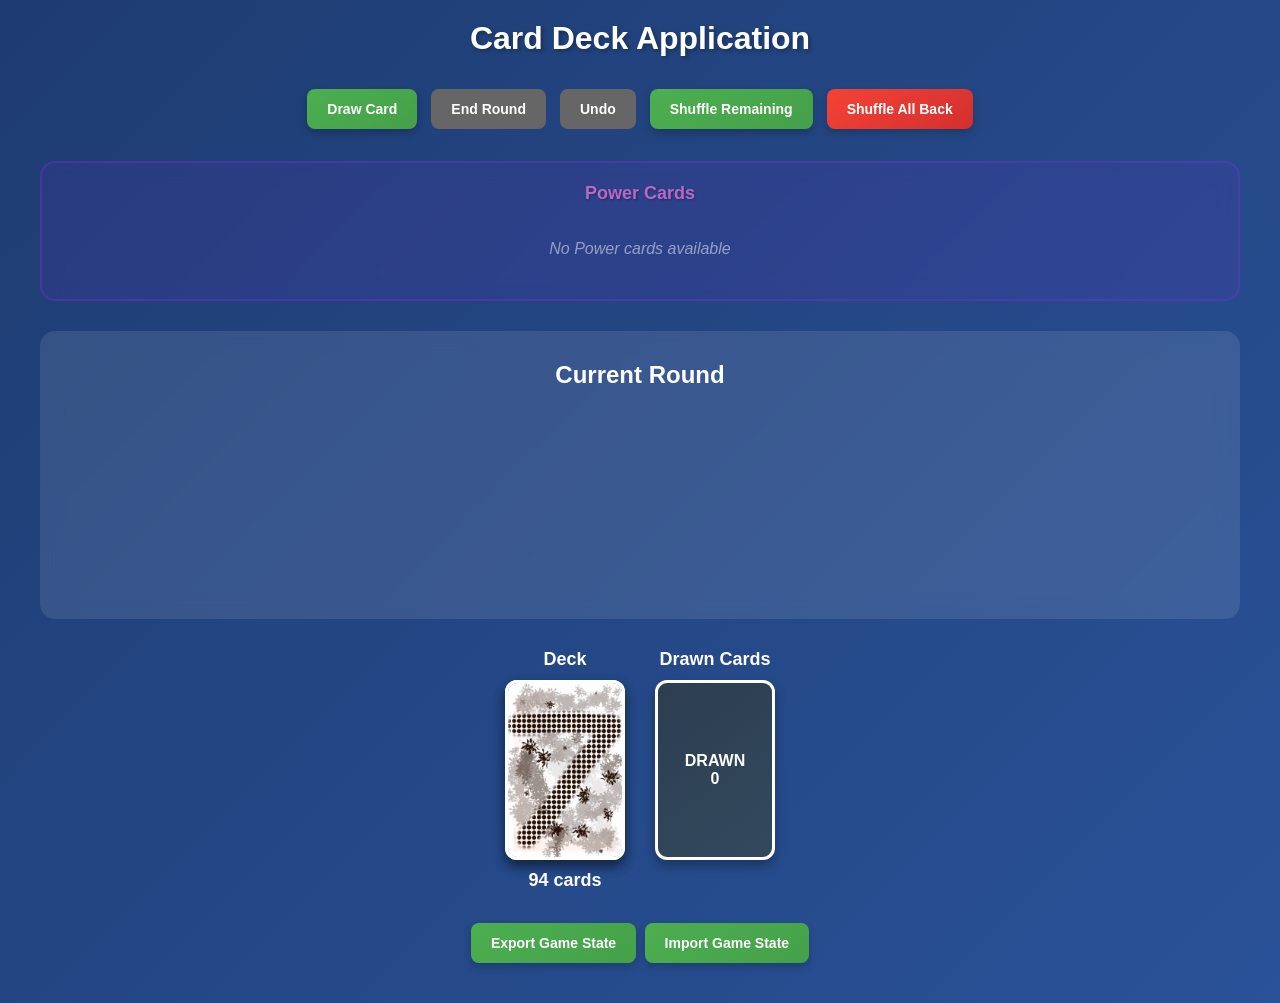
==== index.html @ 415c0912 "flip 3" ====
<!DOCTYPE html>
<html lang="en">
<head>
    <meta charset="UTF-8">
    <meta name="viewport" content="width=device-width, initial-scale=1.0">
    <title>Card Deck Application</title>
    <style>
        * {
            margin: 0;
            padding: 0;
            box-sizing: border-box;
        }

        body {
            font-family: 'Segoe UI', Tahoma, Geneva, Verdana, sans-serif;
            background: linear-gradient(135deg, #1e3c72, #2a5298);
            min-height: 100vh;
            padding: 20px;
            color: white;
        }

        .container {
            max-width: 1200px;
            margin: 0 auto;
        }

        h1 {
            text-align: center;
            margin-bottom: 30px;
            color: #fff;
            text-shadow: 2px 2px 4px rgba(0,0,0,0.3);
        }

        .controls {
            display: flex;
            flex-wrap: wrap;
            gap: 10px;
            justify-content: center;
            margin-bottom: 30px;
        }

        button {
            background: linear-gradient(145deg, #4CAF50, #45a049);
            border: none;
            color: white;
            padding: 12px 20px;
            text-align: center;
            text-decoration: none;
            display: inline-block;
            font-size: 14px;
            margin: 2px;
            cursor: pointer;
            border-radius: 8px;
            box-shadow: 0 4px 8px rgba(0,0,0,0.2);
            transition: all 0.3s;
            font-weight: bold;
        }

        button:hover {
            background: linear-gradient(145deg, #45a049, #3d8b40);
            transform: translateY(-2px);
            box-shadow: 0 6px 12px rgba(0,0,0,0.3);
        }

        button:active {
            transform: translateY(0);
            box-shadow: 0 2px 4px rgba(0,0,0,0.2);
        }

        button:disabled {
            background: #666;
            cursor: not-allowed;
            transform: none;
            box-shadow: none;
        }

        .danger-btn {
            background: linear-gradient(145deg, #f44336, #d32f2f);
        }

        .danger-btn:hover {
            background: linear-gradient(145deg, #d32f2f, #b71c1c);
        }

        .deck-area {
            display: flex;
            gap: 30px;
            margin-bottom: 30px;
            justify-content: center;
            align-items: flex-start;
            flex-wrap: wrap;
        }

        .deck-pile, .drawn-pile {
            text-align: center;
        }

        .pile-title {
            font-size: 18px;
            margin-bottom: 10px;
            font-weight: bold;
        }

        .card-back {
            width: 120px;
            height: 180px;
            background: linear-gradient(145deg, #2c3e50, #34495e);
            border-radius: 12px;
            cursor: pointer;
            display: flex;
            align-items: center;
            justify-content: center;
            font-size: 16px;
            font-weight: bold;
            color: white;
            box-shadow: 0 6px 12px rgba(0,0,0,0.3);
            transition: transform 0.3s;
            border: 3px solid #fff;
        }

        .card-back:hover {
            transform: scale(1.05);
        }

        .card-image {
            width: 120px;
            height: 180px;
            border-radius: 12px;
            border: 3px solid #fff;
            box-shadow: 0 6px 12px rgba(0,0,0,0.3);
        }

        .current-round {
            background: rgba(255,255,255,0.1);
            border-radius: 15px;
            padding: 30px;
            margin-bottom: 30px;
            backdrop-filter: blur(10px);
            min-height: 250px;
        }

        .parallel-round {
            background: rgba(255,140,0,0.1);
            border-radius: 15px;
            padding: 30px;
            margin-bottom: 30px;
            backdrop-filter: blur(10px);
            min-height: 250px;
            border: 2px solid rgba(255,140,0,0.3);
            display: none;
        }

        .parallel-round.active {
            display: block;
        }

        .round-inactive {
            opacity: 0.6;
            pointer-events: none;
        }

        .second-chance-area {
            background: rgba(138,43,226,0.1);
            border-radius: 15px;
            padding: 20px;
            margin-bottom: 30px;
            backdrop-filter: blur(10px);
            min-height: 120px;
            border: 2px solid rgba(138,43,226,0.3);
        }

        .second-chance-title {
            font-size: 18px;
            margin-bottom: 15px;
            text-align: center;
            font-weight: bold;
            color: #BA68C8;
            text-shadow: 1px 1px 2px rgba(0,0,0,0.3);
        }

        .second-chance-cards {
            display: flex;
            flex-wrap: wrap;
            gap: 15px;
            justify-content: center;
            min-height: 60px;
            align-items: center;
        }

        .second-chance-card {
            position: relative;
            cursor: pointer;
            transition: transform 0.3s;
        }

        .second-chance-card:hover {
            transform: scale(1.05);
        }

        .second-chance-card.clickable {
            cursor: pointer;
            animation: glow 2s infinite;
        }

        @keyframes glow {
            0%, 100% { box-shadow: 0 0 5px rgba(138, 43, 226, 0.5); }
            50% { box-shadow: 0 0 20px rgba(138, 43, 226, 0.8); }
        }

        .card-indicator {
            position: absolute;
            bottom: -8px;
            left: 50%;
            transform: translateX(-50%);
            width: 24px;
            height: 24px;
            border-radius: 50%;
            display: flex;
            align-items: center;
            justify-content: center;
            font-size: 16px;
            font-weight: bold;
            color: white;
            text-shadow: 1px 1px 2px rgba(0,0,0,0.5);
            z-index: 10;
        }

        .success-indicator {
            background: linear-gradient(145deg, #4CAF50, #388E3C);
        }

        .failure-indicator {
            background: linear-gradient(145deg, #F44336, #D32F2F);
        }

        .card-wrapper {
            position: relative;
            display: inline-block;
        }

        .power-card-selectable {
            cursor: pointer;
            animation: powerGlow 2s infinite;
        }

        .flip-seven-overlay {
            position: fixed;
            top: 0;
            left: 0;
            width: 100%;
            height: 100%;
            background: rgba(0,0,0,0.8);
            display: none;
            justify-content: center;
            align-items: center;
            z-index: 1000;
        }

        .flip-seven-modal {
            background: linear-gradient(135deg, #FFD700, #FFA500);
            border-radius: 20px;
            padding: 40px;
            text-align: center;
            color: #333;
            box-shadow: 0 0 30px rgba(255, 215, 0, 0.8);
            animation: flipSevenCelebration 1s ease-out;
            border: 3px solid #FF6B35;
        }

        .flip-seven-title {
            font-size: 48px;
            font-weight: bold;
            margin-bottom: 20px;
            text-shadow: 2px 2px 4px rgba(0,0,0,0.3);
            animation: pulse 2s infinite;
        }

        .flip-seven-message {
            font-size: 24px;
            margin-bottom: 30px;
            font-weight: bold;
        }

        .flip-seven-numbers {
            font-size: 18px;
            margin-bottom: 30px;
            background: rgba(255,255,255,0.3);
            padding: 15px;
            border-radius: 10px;
        }

        .flip-seven-button {
            background: linear-gradient(145deg, #4CAF50, #45a049);
            border: none;
            color: white;
            padding: 15px 30px;
            font-size: 18px;
            font-weight: bold;
            border-radius: 10px;
            cursor: pointer;
            transition: all 0.3s;
        }

        .flip-seven-button:hover {
            background: linear-gradient(145deg, #45a049, #3d8b40);
            transform: scale(1.05);
        }

        @keyframes flipSevenCelebration {
            0% {
                transform: scale(0.5) rotate(-10deg);
                opacity: 0;
            }
            50% {
                transform: scale(1.1) rotate(5deg);
            }
            100% {
                transform: scale(1) rotate(0deg);
                opacity: 1;
            }
        }

        .flip-seven-indicator {
            display: inline-block;
            margin-left: 10px;
            padding: 5px 15px;
            background: linear-gradient(145deg, #FFD700, #FFA500);
            border-radius: 15px;
            font-size: 14px;
            animation: flipSevenGlow 2s infinite;
            color: #333;
            font-weight: bold;
        }

        @keyframes flipSevenGlow {
            0%, 100% { box-shadow: 0 0 10px rgba(255, 215, 0, 0.8); }
            50% { box-shadow: 0 0 25px rgba(255, 215, 0, 1), 0 0 35px rgba(255, 165, 0, 0.8); }
        }

        .round-title {
            font-size: 24px;
            margin-bottom: 20px;
            text-align: center;
            font-weight: bold;
        }

        .round-title.frozen {
            color: #64B5F6;
        }

        .round-title.busted {
            color: #FF6B6B;
        }

        .round-title.flip-seven {
            color: #FFD700;
        }

        .round-title.frozen-busted {
            color: #FF8A65;
        }

        @keyframes powerGlow {
            0%, 100% { box-shadow: 0 0 5px rgba(138, 43, 226, 0.5); }
            50% { box-shadow: 0 0 20px rgba(138, 43, 226, 0.8); }
        }

        .freeze-indicator {
            display: inline-block;
            margin-left: 10px;
            padding: 5px 10px;
            background: linear-gradient(145deg, #2196F3, #1976D2);
            border-radius: 15px;
            font-size: 14px;
            animation: pulse 2s infinite;
        }

        .bust-indicator {
            display: inline-block;
            margin-left: 10px;
            padding: 5px 10px;
            background: linear-gradient(145deg, #F44336, #D32F2F);
            border-radius: 15px;
            font-size: 14px;
            animation: pulse 2s infinite;
        }

        .combined-indicator {
            display: inline-block;
            margin-left: 10px;
            padding: 5px 10px;
            background: linear-gradient(145deg, #FF7043, #FF5722);
            border-radius: 15px;
            font-size: 14px;
            animation: pulse 2s infinite;
        }

        @keyframes pulse {
            0% { opacity: 1; }
            50% { opacity: 0.7; }
            100% { opacity: 1; }
        }

        .round-cards {
            display: flex;
            flex-wrap: nowrap;
            gap: 15px;
            justify-content: center;
            min-height: 180px;
            align-items: center;
            overflow-x: auto;
            padding: 15px;
        }

        .card-image-round {
            width: 120px;
            height: 180px;
            border-radius: 12px;
            border: 3px solid #fff;
            box-shadow: 0 6px 12px rgba(0,0,0,0.3);
            object-fit: cover;
            transition: transform 0.3s;
        }

        .card-image-round:hover {
            transform: scale(1.05);
        }

        .card-back-round {
            width: 120px;
            height: 180px;
            background: linear-gradient(145deg, #2c3e50, #34495e);
            border-radius: 12px;
            display: flex;
            align-items: center;
            justify-content: center;
            font-size: 16px;
            font-weight: bold;
            color: white;
            box-shadow: 0 6px 12px rgba(0,0,0,0.3);
            border: 3px solid #fff;
            transition: transform 0.3s;
        }

        .card-back-round:hover {
            transform: scale(1.05);
        }

        .drawn-overlay {
            position: fixed;
            top: 0;
            left: 0;
            width: 100%;
            height: 100%;
            background: rgba(0,0,0,0.8);
            display: none;
            justify-content: center;
            align-items: center;
            z-index: 1000;
        }

        .drawn-display {
            background: white;
            border-radius: 15px;
            padding: 30px;
            max-width: 90%;
            max-height: 90%;
            overflow-y: auto;
            position: relative;
        }

        .close-btn {
            position: absolute;
            top: 10px;
            right: 15px;
            background: none;
            border: none;
            font-size: 24px;
            cursor: pointer;
            color: #333;
            padding: 5px;
        }

        .fanned-cards {
            display: flex;
            flex-wrap: wrap;
            gap: 15px;
            justify-content: center;
            color: #333;
        }

        .fanned-card {
            text-align: center;
            padding: 8px 15px;
            background: #f0f0f0;
            border-radius: 8px;
            border: 2px solid #ddd;
            min-width: 80px;
            width: 120px;
            height: 60px;
            display: flex;
            align-items: center;
            justify-content: center;
            font-weight: bold;
            font-size: 14px;
        }

        .game-info {
            display: flex;
            justify-content: space-around;
            margin-bottom: 20px;
            background: rgba(255,255,255,0.1);
            border-radius: 10px;
            padding: 15px;
            backdrop-filter: blur(10px);
        }

        .info-item {
            text-align: center;
        }

        .info-label {
            font-size: 14px;
            opacity: 0.8;
        }

        .info-value {
            font-size: 24px;
            font-weight: bold;
        }

        .import-export {
            margin-top: 30px;
            text-align: center;
        }

        textarea {
            width: 100%;
            max-width: 600px;
            height: 100px;
            margin: 10px 0;
            padding: 10px;
            border-radius: 8px;
            border: 2px solid #ddd;
            font-family: monospace;
        }

        .hidden {
            display: none;
        }

        .flip-three-overlay {
            position: fixed;
            top: 0;
            left: 0;
            width: 100%;
            height: 100%;
            background: rgba(0,0,0,0.8);
            display: none;
            justify-content: center;
            align-items: center;
            z-index: 1000;
        }

        .flip-three-modal {
            background: white;
            border-radius: 15px;
            padding: 30px;
            max-width: 90%;
            max-height: 90%;
            overflow-y: auto;
            position: relative;
            text-align: center;
            color: #333;
        }

        .flip-three-title {
            font-size: 24px;
            margin-bottom: 10px;
            color: #2c3e50;
            font-weight: bold;
        }

        .flip-three-description {
            font-size: 16px;
            margin-bottom: 25px;
            color: #666;
        }

        .flip-three-cards {
            display: flex;
            gap: 20px;
            justify-content: center;
            flex-wrap: wrap;
            margin-bottom: 25px;
        }

        .flip-three-card {
            position: relative;
            cursor: pointer;
            transition: all 0.3s ease;
            border-radius: 12px;
            overflow: hidden;
            border: 3px solid transparent;
        }

        .flip-three-card:hover {
            transform: scale(1.05);
            border-color: #4CAF50;
        }

        .flip-three-card.selected {
            border-color: #4CAF50;
            box-shadow: 0 0 20px rgba(76, 175, 80, 0.5);
            transform: scale(1.05);
        }

        .flip-three-card img {
            width: 120px;
            height: 180px;
            display: block;
        }

        .flip-three-card-fallback {
            width: 120px;
            height: 180px;
            background: linear-gradient(145deg, #f0f0f0, #e0e0e0);
            border-radius: 8px;
            display: flex;
            align-items: center;
            justify-content: center;
            font-size: 14px;
            font-weight: bold;
            color: #333;
        }

        .flip-three-buttons {
            display: flex;
            gap: 15px;
            justify-content: center;
        }

        .flip-three-buttons button {
            padding: 12px 24px;
            font-size: 16px;
        }

        .confirm-btn {
            background: linear-gradient(145deg, #4CAF50, #45a049);
        }

        .confirm-btn:hover {
            background: linear-gradient(145deg, #45a049, #3d8b40);
        }

        .confirm-btn:disabled {
            background: #ccc;
            cursor: not-allowed;
        }

        .cancel-btn {
            background: linear-gradient(145deg, #666, #555);
        }

        .cancel-btn:hover {
            background: linear-gradient(145deg, #555, #444);
        }

        @media (max-width: 768px) {
            .deck-area {
                flex-direction: column;
                align-items: center;
            }
            
            .controls {
                justify-content: center;
            }
            
            button {
                padding: 10px 15px;
                font-size: 12px;
            }

            .flip-three-modal {
                padding: 20px;
                margin: 20px;
            }

            .flip-three-cards {
                flex-direction: column;
                align-items: center;
            }

            .flip-three-buttons {
                flex-direction: column;
                width: 100%;
            }

            .flip-three-buttons button {
                width: 100%;
                margin: 5px 0;
            }

            .second-chance-area {
                padding: 15px;
                margin-bottom: 20px;
            }

            .second-chance-cards {
                flex-direction: column;
                align-items: center;
            }
        }
    </style>
</head>
<body>
    <div class="container">
        <h1>Card Deck Application</h1>

        <div class="controls">
            <button id="drawCard">Draw Card</button>
            <button id="endRound" disabled>End Round</button>
            <button id="undoAction" disabled>Undo</button>
            <button id="shuffleRemaining">Shuffle Remaining</button>
            <button id="shuffleAll" class="danger-btn">Shuffle All Back</button>
        </div>

        <div class="second-chance-area">
            <div class="second-chance-title">Power Cards</div>
            <div class="second-chance-cards" id="secondChanceCards">
                <div style="color: rgba(255,255,255,0.5); font-style: italic;">No Power cards available</div>
            </div>
        </div>

        <div class="current-round" id="currentRoundArea">
            <div class="round-title" id="roundTitle">Current Round</div>
            <div class="round-cards" id="currentRoundCards"></div>
        </div>

        <div class="parallel-round" id="parallelRoundArea">
            <div class="round-title" id="parallelRoundTitle">Parallel Round (X2)</div>
            <div class="round-cards" id="parallelRoundCards"></div>
        </div>

        <div class="deck-area">
            <div class="deck-pile">
                <div class="pile-title">Deck</div>
                <div class="card-back" id="deckPile">
                    <img src="assets/card_back.png" alt="Card Back" class="card-image" onerror="this.style.display='none'; this.nextElementSibling.style.display='flex';">
                    <div style="display:none;">DECK</div>
                </div>
                <div style="margin-top: 10px; text-align: center; font-size: 18px; font-weight: bold;">
                    <span id="cardsInDeck">94</span> cards
                </div>
            </div>
            <div class="drawn-pile">
                <div class="pile-title">Drawn Cards</div>
                <div class="card-back" id="drawnPile" style="cursor: pointer;">
                    <div>DRAWN<br><span id="drawnCount">0</span></div>
                </div>
            </div>
        </div>

        <div class="import-export">
            <button id="exportGame">Export Game State</button>
            <button id="importGame">Import Game State</button>
            <br>
            <textarea id="gameStateText" placeholder="Paste game state JSON here to import..." class="hidden"></textarea>
            <br>
            <button id="confirmImport" class="hidden">Confirm Import</button>
            <button id="cancelImport" class="hidden">Cancel</button>
        </div>
    </div>

    <div class="drawn-overlay" id="drawnOverlay">
        <div class="drawn-display">
            <button class="close-btn" id="closeDrawn">&times;</button>
            <h2 style="color: #333; margin-bottom: 20px; text-align: center;">Drawn Cards</h2>
            <div class="fanned-cards" id="fannedCards"></div>
        </div>
    </div>

    <div class="flip-three-overlay" id="flipThreeOverlay">
        <div class="flip-three-modal">
            <div class="flip-three-title">Flip Three!</div>
            <div class="flip-three-description">Choose one card to keep for your current round. The other cards will go to the drawn pile.</div>
            <div class="flip-three-cards" id="flipThreeCards"></div>
            <div class="flip-three-buttons">
                <button class="confirm-btn" id="confirmFlipThree" disabled>Keep Selected Card</button>
                <button class="cancel-btn" id="cancelFlipThree">Cancel</button>
            </div>
        </div>
    </div>

    <div class="flip-seven-overlay" id="flipSevenOverlay">
        <div class="flip-seven-modal">
            <div class="flip-seven-title">🎉 FLIP 7! 🎉</div>
            <div class="flip-seven-message">Incredible! You got 7 unique numbers!</div>
            <div class="flip-seven-numbers" id="flipSevenNumbers"></div>
            <button class="flip-seven-button" id="closeFlipSeven">Awesome!</button>
        </div>
    </div>

    <script>
        class CardDeckApp {
            constructor() {
                this.initializeDeck();
                this.drawnCards = [];
                this.currentRound = [];
                this.powerCards = []; // Renamed from secondChanceCards
                this.history = [];
                this.flipThreeCards = [];
                this.selectedFlipThreeCard = null;
                this.isFlipThreeActive = false;
                this.isFrozen = false;
                this.isBusted = false;
                this.hasFlipSeven = false; // Track if achieved 7 unique numbers
                this.selectedCardForBoost = null; // For power card application
                
                // Parallel round state
                this.isParallelActive = false;
                this.parallelRound = [];
                this.parallelIsFrozen = false;
                this.parallelIsBusted = false;
                this.parallelHasFlipSeven = false;
                this.activeRound = 'main'; // 'main' or 'parallel'
                
                this.initializeEventListeners();
                this.updateDisplay();
            }

            initializeDeck() {
                this.deck = [];
                
                // Number cards: 12 twelves, 11 elevens, etc., down to 1 one, plus one 0
                for (let num = 12; num >= 1; num--) {
                    for (let i = 0; i < num; i++) {
                        this.deck.push({ type: 'number', value: num, id: `${num}_${i}` });
                    }
                }
                this.deck.push({ type: 'number', value: 0, id: '0_0' });

                // Action cards: 3 each of "Flip Three", "Freeze", "Second Chance"
                const actionCards = ['flip_three', 'freeze', 'second_chance'];
                actionCards.forEach(action => {
                    for (let i = 0; i < 3; i++) {
                        this.deck.push({ type: 'action', value: action, id: `${action}_${i}` });
                    }
                });

                // Modifier cards: +2, +4, +6, +8, +10, X2
                const modifiers = [2, 4, 6, 8, 10, 'x2'];
                modifiers.forEach(mod => {
                    const prefix = mod === 'x2' ? 'multiplier' : 'plus';
                    this.deck.push({ type: 'modifier', value: mod, id: `${prefix}_${mod}` });
                });

                this.shuffleDeck();
            }

            shuffleDeck() {
                for (let i = this.deck.length - 1; i > 0; i--) {
                    const j = Math.floor(Math.random() * (i + 1));
                    [this.deck[i], this.deck[j]] = [this.deck[j], this.deck[i]];
                }
            }

            saveState() {
                this.history.push({
                    deck: [...this.deck],
                    drawnCards: [...this.drawnCards],
                    currentRound: [...this.currentRound],
                    powerCards: [...this.powerCards],
                    isFrozen: this.isFrozen,
                    isBusted: this.isBusted,
                    isParallelActive: this.isParallelActive,
                    parallelRound: [...this.parallelRound],
                    parallelIsFrozen: this.parallelIsFrozen,
                    parallelIsBusted: this.parallelIsBusted,
                    parallelHasFlipSeven: this.parallelHasFlipSeven,
                    activeRound: this.activeRound
                });
            }

            getActiveRoundData() {
                if (this.activeRound === 'parallel') {
                    return {
                        round: this.parallelRound,
                        isFrozen: this.parallelIsFrozen,
                        isBusted: this.parallelIsBusted,
                        hasFlipSeven: this.parallelHasFlipSeven
                    };
                } else {
                    return {
                        round: this.currentRound,
                        isFrozen: this.isFrozen,
                        isBusted: this.isBusted,
                        hasFlipSeven: this.hasFlipSeven
                    };
                }
            }

            setActiveRoundData(property, value) {
                if (this.activeRound === 'parallel') {
                    this[`parallel${property.charAt(0).toUpperCase() + property.slice(1)}`] = value;
                } else {
                    this[property] = value;
                }
            }

            drawCard() {
                // Get active round state
                const activeRoundData = this.getActiveRoundData();
                
                // Check if active round is frozen, busted, or at 7-card limit first
                if (activeRoundData.isFrozen || activeRoundData.isBusted || activeRoundData.round.length >= 7) {
                    return null;
                }

                // Handle empty deck
                if (this.deck.length === 0) {
                    // If we have drawn cards available, shuffle them back into deck
                    if (this.drawnCards.length > 0) {
                        this.deck = [...this.drawnCards];
                        this.drawnCards = [];
                        this.shuffleDeck();
                        // Update display to reflect the new deck state
                        this.updateDisplay();
                    } else {
                        // No more cards available anywhere
                        return null;
                    }
                }

                // At this point we should have cards in the deck
                if (this.deck.length === 0) {
                    return null;
                }

                this.saveState();
                const card = this.deck.pop();
                
                // Check if this is an action card
                if (card.type === 'action') {
                    if (card.value === 'flip_three') {
                        this.handleFlipThree(card);
                    } else if (card.value === 'freeze') {
                        this.handleFreeze(card, this.activeRound);
                    } else if (card.value === 'second_chance') {
                        this.handleSecondChance(card);
                    } else {
                        // Other action cards go to active round
                        activeRoundData.round.push(card);
                    }
                } else if (card.type === 'modifier') {
                    // Modifier cards go to power cards area
                    this.handlePowerCard(card);
                } else {
                    // For number cards, add to active round and check for bust
                    activeRoundData.round.push(card);
                    
                    // Check for bust after adding the card
                    if (card.type === 'number') {
                        this.checkForBust(card, this.activeRound);
                        // Check for Flip 7 achievement after adding number card
                        this.checkForFlipSeven(this.activeRound);
                    }
                }
                
                this.updateDisplay();
                return card;
            }

            handleSecondChance(secondChanceCard) {
                // Add second chance card to power cards area
                this.powerCards.push(secondChanceCard);
            }

            handlePowerCard(powerCard) {
                // Add modifier/power card to power cards area
                this.powerCards.push(powerCard);
            }

            activateX2Card(powerIndex) {
                if (powerIndex >= this.powerCards.length || this.isParallelActive) {
                    return false;
                }

                const powerCard = this.powerCards[powerIndex];
                
                // Only x2 cards can activate parallel rounds
                if (powerCard.type !== 'modifier' || powerCard.value !== 'x2') {
                    return false;
                }

                this.saveState();

                // Activate parallel round
                this.isParallelActive = true;
                this.parallelRound = [];
                this.parallelIsFrozen = false;
                this.parallelIsBusted = false;
                this.parallelHasFlipSeven = false;
                this.activeRound = 'parallel';

                // Remove the x2 card from power cards (it will go to drawn pile when both rounds complete)
                const usedX2Card = this.powerCards.splice(powerIndex, 1)[0];
                // Keep the x2 card in a temporary holding area until both rounds complete
                this.usedX2Card = usedX2Card;

                this.updateDisplay();
                return true;
            }

            applyPowerCard(powerIndex, targetCardIndex) {
                const activeRoundData = this.getActiveRoundData();
                if (powerIndex >= this.powerCards.length || targetCardIndex >= activeRoundData.round.length) {
                    return false;
                }

                const powerCard = this.powerCards[powerIndex];
                const targetCard = activeRoundData.round[targetCardIndex];

                // Only apply to number cards
                if (targetCard.type !== 'number') {
                    return false;
                }

                this.saveState();

                // Apply the power card effect
                if (powerCard.value === 'x2') {
                    targetCard.boostedValue = targetCard.value * 2;
                } else if (typeof powerCard.value === 'number') {
                    targetCard.boostedValue = targetCard.value + powerCard.value;
                }

                // Mark card as boosted
                targetCard.isBoosted = true;

                // Remove the power card and move to drawn pile
                const usedPowerCard = this.powerCards.splice(powerIndex, 1)[0];
                this.drawnCards.push(usedPowerCard);

                this.updateDisplay();
                return true;
            }

            applyPowerCardToParallel(powerIndex, targetCardIndex) {
                if (powerIndex >= this.powerCards.length || targetCardIndex >= this.parallelRound.length) {
                    return false;
                }

                const powerCard = this.powerCards[powerIndex];
                const targetCard = this.parallelRound[targetCardIndex];

                // Only apply to number cards
                if (targetCard.type !== 'number') {
                    return false;
                }

                this.saveState();

                // Apply the power card effect
                if (powerCard.value === 'x2') {
                    targetCard.boostedValue = targetCard.value * 2;
                } else if (typeof powerCard.value === 'number') {
                    targetCard.boostedValue = targetCard.value + powerCard.value;
                }

                // Mark card as boosted
                targetCard.isBoosted = true;

                // Remove the power card and move to drawn pile
                const usedPowerCard = this.powerCards.splice(powerIndex, 1)[0];
                this.drawnCards.push(usedPowerCard);

                this.updateDisplay();
                return true;
            }

            selectPowerCardForBoosting(powerIndex) {
                this.selectedCardForBoost = powerIndex;
                this.updateDisplay();
            }

            useSecondChance(secondChanceIndex) {
                const activeRoundData = this.getActiveRoundData();
                if (!activeRoundData.isBusted || secondChanceIndex >= this.powerCards.length) {
                    return false;
                }

                const powerCard = this.powerCards[secondChanceIndex];
                // Only second chance cards can remove bust
                if (powerCard.type !== 'action' || powerCard.value !== 'second_chance') {
                    return false;
                }

                // Save state before using second chance
                this.saveState();

                // Remove the second chance card and move it to drawn pile
                const usedSecondChance = this.powerCards.splice(secondChanceIndex, 1)[0];
                this.drawnCards.push(usedSecondChance);

                // Find and remove the bust-causing duplicate card from active round
                this.removeBustCard(this.activeRound);

                // Clear bust state for active round
                this.setActiveRoundData('isBusted', false);

                this.updateDisplay();
                return true;
            }

            removeBustCard(roundType = 'main') {
                const round = roundType === 'parallel' ? this.parallelRound : this.currentRound;
                
                // Find duplicate number cards in the specified round
                const numberCards = round.filter(card => card.type === 'number');
                const cardCounts = {};
                
                // Count occurrences of each number
                numberCards.forEach(card => {
                    if (cardCounts[card.value]) {
                        cardCounts[card.value].push(card);
                    } else {
                        cardCounts[card.value] = [card];
                    }
                });

                // Find the first duplicate and remove the most recent one
                for (const value in cardCounts) {
                    if (cardCounts[value].length > 1) {
                        const duplicateCard = cardCounts[value][cardCounts[value].length - 1];
                        const cardIndex = round.findIndex(card => card.id === duplicateCard.id);
                        if (cardIndex !== -1) {
                            const removedCard = round.splice(cardIndex, 1)[0];
                            this.drawnCards.push(removedCard);
                            break; // Only remove one card
                        }
                    }
                }
            }

            checkForBust(newCard, roundType = 'main') {
                const round = roundType === 'parallel' ? this.parallelRound : this.currentRound;
                
                // Count occurrences of this number value in specified round
                const sameValueCards = round.filter(card => 
                    card.type === 'number' && card.value === newCard.value
                );
                
                // If we have more than one card with the same number value, it's a bust
                if (sameValueCards.length > 1) {
                    this.setActiveRoundData('isBusted', true);
                }
            }

            checkForFlipSeven(roundType = 'main') {
                const round = roundType === 'parallel' ? this.parallelRound : this.currentRound;
                const hasFlipSeven = roundType === 'parallel' ? this.parallelHasFlipSeven : this.hasFlipSeven;
                
                // Get all number cards in specified round
                const numberCards = round.filter(card => card.type === 'number');
                
                // Get unique number values
                const uniqueNumbers = new Set(numberCards.map(card => card.value));
                
                // Check if we have exactly 7 unique numbers
                if (uniqueNumbers.size === 7 && !hasFlipSeven) {
                    this.setActiveRoundData('hasFlipSeven', true);
                    this.showFlipSevenCelebration(Array.from(uniqueNumbers).sort((a, b) => a - b), roundType);
                    return true;
                }
                
                return false;
            }

            showFlipSevenCelebration(uniqueNumbers, roundType = 'main') {
                const overlay = document.getElementById('flipSevenOverlay');
                const numbersContainer = document.getElementById('flipSevenNumbers');
                const titleContainer = document.querySelector('.flip-seven-title');
                
                // Display the unique numbers with round type
                numbersContainer.textContent = `Numbers achieved in ${roundType === 'parallel' ? 'Parallel' : 'Main'} round: ${uniqueNumbers.join(', ')}`;
                titleContainer.textContent = `🎉 FLIP 7 ${roundType === 'parallel' ? '(Parallel)' : ''}! 🎉`;
                
                // Show the modal
                overlay.style.display = 'flex';
            }

            handleFreeze(freezeCard, roundType = 'main') {
                // Add freeze card to the specified round
                if (roundType === 'parallel') {
                    this.parallelRound.push(freezeCard);
                    this.parallelIsFrozen = true;
                } else {
                    this.currentRound.push(freezeCard);
                    this.isFrozen = true;
                }
            }

            handleFlipThree(flipThreeCard) {
                // Add flip three card to power cards area
                this.powerCards.push(flipThreeCard);
            }

            activateFlipThree(powerIndex) {
                if (powerIndex >= this.powerCards.length || this.isFlipThreeActive) {
                    return false;
                }

                const powerCard = this.powerCards[powerIndex];
                
                // Only flip three cards can activate this
                if (powerCard.type !== 'action' || powerCard.value !== 'flip_three') {
                    return false;
                }

                this.saveState();

                // Remove the flip three card from power cards and move to drawn pile
                const usedFlipThree = this.powerCards.splice(powerIndex, 1)[0];
                this.drawnCards.push(usedFlipThree);
                
                // Draw 3 additional cards if possible
                const cardsToShow = [];
                for (let i = 0; i < 3; i++) {
                    if (this.deck.length === 0) {
                        // If we run out of cards, shuffle drawn cards back (excluding the flip three we just added)
                        const flipThreeTemp = this.drawnCards.pop(); // Remove flip three temporarily
                        if (this.drawnCards.length > 0) {
                            this.deck = [...this.drawnCards];
                            this.drawnCards = [flipThreeTemp]; // Put flip three back
                            this.shuffleDeck();
                        } else {
                            this.drawnCards.push(flipThreeTemp); // Put flip three back
                            break; // No more cards to draw
                        }
                    }
                    
                    if (this.deck.length > 0) {
                        cardsToShow.push(this.deck.pop());
                    }
                }
                
                if (cardsToShow.length > 0) {
                    this.showFlipThreeSelection(cardsToShow);
                    return true;
                } else {
                    // No cards available, just continue
                    alert('No more cards available for Flip Three!');
                    return false;
                }
            }

            showFlipThreeSelection(cards) {
                this.flipThreeCards = cards;
                this.selectedFlipThreeCard = null;
                this.isFlipThreeActive = true;
                
                const overlay = document.getElementById('flipThreeOverlay');
                const cardsContainer = document.getElementById('flipThreeCards');
                
                // Clear previous cards
                cardsContainer.innerHTML = '';
                
                // Create card elements
                cards.forEach((card, index) => {
                    const cardDiv = document.createElement('div');
                    cardDiv.className = 'flip-three-card';
                    cardDiv.dataset.cardIndex = index;
                    
                    const img = document.createElement('img');
                    img.src = this.getCardImageSrc(card);
                    img.alt = this.getCardDisplayName(card);
                    
                    // Fallback if image doesn't load
                    img.onerror = () => {
                        const fallback = document.createElement('div');
                        fallback.className = 'flip-three-card-fallback';
                        fallback.textContent = this.getCardDisplayName(card);
                        cardDiv.replaceChild(fallback, img);
                    };
                    
                    cardDiv.appendChild(img);
                    
                    // Add click handler
                    cardDiv.addEventListener('click', () => {
                        this.selectFlipThreeCard(index);
                    });
                    
                    cardsContainer.appendChild(cardDiv);
                });
                
                // Show the modal
                overlay.style.display = 'flex';
                
                // Disable main game controls
                this.updateDisplay();
            }

            selectFlipThreeCard(index) {
                // Remove previous selection
                const allCards = document.querySelectorAll('.flip-three-card');
                allCards.forEach(card => card.classList.remove('selected'));
                
                // Select new card
                allCards[index].classList.add('selected');
                this.selectedFlipThreeCard = index;
                
                // Enable confirm button
                document.getElementById('confirmFlipThree').disabled = false;
            }

            confirmFlipThreeSelection() {
                if (this.selectedFlipThreeCard === null) return;
                
                const selectedCard = this.flipThreeCards[this.selectedFlipThreeCard];
                const unselectedCards = this.flipThreeCards.filter((_, index) => index !== this.selectedFlipThreeCard);
                const activeRoundData = this.getActiveRoundData();
                
                // Handle the selected card based on its type
                if (selectedCard.type === 'action') {
                    if (selectedCard.value === 'flip_three') {
                        // Another flip three - goes to power cards area
                        this.powerCards.push(selectedCard);
                    } else if (selectedCard.value === 'freeze') {
                        // Freeze card - add to active round and set frozen state
                        if (activeRoundData.round.length < 7) {
                            activeRoundData.round.push(selectedCard);
                            this.setActiveRoundData('isFrozen', true);
                        } else {
                            this.drawnCards.push(selectedCard);
                        }
                    } else if (selectedCard.value === 'second_chance') {
                        // Second chance - goes to power cards area
                        this.powerCards.push(selectedCard);
                    } else {
                        // Other action cards - add to active round if space
                        if (activeRoundData.round.length < 7) {
                            activeRoundData.round.push(selectedCard);
                        } else {
                            this.drawnCards.push(selectedCard);
                        }
                    }
                } else if (selectedCard.type === 'modifier') {
                    // Modifier cards go to power cards area
                    this.powerCards.push(selectedCard);
                } else {
                    // Number cards - add to active round if space
                    if (activeRoundData.round.length < 7) {
                        activeRoundData.round.push(selectedCard);
                        // Check for bust after adding the card
                        if (selectedCard.type === 'number') {
                            this.checkForBust(selectedCard, this.activeRound);
                            // Check for Flip 7 achievement after adding number card
                            this.checkForFlipSeven(this.activeRound);
                        }
                    } else {
                        this.drawnCards.push(selectedCard);
                    }
                }
                
                // Add unselected cards to drawn pile
                this.drawnCards.push(...unselectedCards);
                
                // Clean up
                this.closeFlipThreeModal();
            }

            cancelFlipThreeSelection() {
                // Put all flip three cards back in the deck and shuffle
                this.deck.push(...this.flipThreeCards);
                this.shuffleDeck();
                
                // Clean up
                this.closeFlipThreeModal();
            }

            closeFlipThreeModal() {
                this.flipThreeCards = [];
                this.selectedFlipThreeCard = null;
                this.isFlipThreeActive = false;
                
                document.getElementById('flipThreeOverlay').style.display = 'none';
                document.getElementById('confirmFlipThree').disabled = true;
                
                this.updateDisplay();
            }

            endRound() {
                if (this.isFlipThreeActive) return;
                
                const activeRoundData = this.getActiveRoundData();
                if (activeRoundData.round.length === 0) return;
                
                this.saveState();
                
                if (this.isParallelActive) {
                    if (this.activeRound === 'main') {
                        // End main round, switch to parallel round
                        this.activeRound = 'parallel';
                    } else {
                        // End parallel round, check if both rounds are complete
                        this.completeParallelRounds();
                    }
                } else {
                    // Normal single round completion
                    this.drawnCards.push(...this.currentRound);
                    this.drawnCards.push(...this.powerCards);
                    this.currentRound = [];
                    this.powerCards = [];
                    this.isFrozen = false;
                    this.isBusted = false;
                    this.hasFlipSeven = false;
                }
                
                this.updateDisplay();
            }
            
            completeParallelRounds() {
                // Move all cards from both rounds and power cards to drawn pile
                this.drawnCards.push(...this.currentRound);
                this.drawnCards.push(...this.parallelRound);
                this.drawnCards.push(...this.powerCards);
                
                // Add the used x2 card to drawn pile
                if (this.usedX2Card) {
                    this.drawnCards.push(this.usedX2Card);
                    this.usedX2Card = null;
                }
                
                // Reset all round states
                this.currentRound = [];
                this.parallelRound = [];
                this.powerCards = [];
                this.isParallelActive = false;
                this.activeRound = 'main';
                this.isFrozen = false;
                this.isBusted = false;
                this.hasFlipSeven = false;
                this.parallelIsFrozen = false;
                this.parallelIsBusted = false;
                this.parallelHasFlipSeven = false;
            }

            undoAction() {
                if (this.history.length === 0 || this.isFlipThreeActive) return;
                
                const previousState = this.history.pop();
                this.deck = previousState.deck;
                this.drawnCards = previousState.drawnCards;
                this.currentRound = previousState.currentRound;
                this.powerCards = previousState.powerCards || [];
                this.isFrozen = previousState.isFrozen !== undefined ? previousState.isFrozen : false;
                this.isBusted = previousState.isBusted !== undefined ? previousState.isBusted : false;
                
                // Restore parallel round state if it exists
                this.isParallelActive = previousState.isParallelActive || false;
                this.parallelRound = previousState.parallelRound || [];
                this.parallelIsFrozen = previousState.parallelIsFrozen || false;
                this.parallelIsBusted = previousState.parallelIsBusted || false;
                this.parallelHasFlipSeven = previousState.parallelHasFlipSeven || false;
                this.activeRound = previousState.activeRound || 'main';
                
                this.updateDisplay();
            }

            shuffleRemainingCards() {
                if (this.isFlipThreeActive) return;
                this.saveState();
                this.shuffleDeck();
                this.updateDisplay();
            }

            shuffleAllCards() {
                if (this.isFlipThreeActive) return;
                this.saveState();
                
                // Add all cards back to deck
                this.deck.push(...this.drawnCards, ...this.currentRound, ...this.powerCards);
                if (this.isParallelActive) {
                    this.deck.push(...this.parallelRound);
                    if (this.usedX2Card) {
                        this.deck.push(this.usedX2Card);
                        this.usedX2Card = null;
                    }
                }
                
                // Reset all states
                this.drawnCards = [];
                this.currentRound = [];
                this.parallelRound = [];
                this.powerCards = [];
                this.isParallelActive = false;
                this.activeRound = 'main';
                this.isFrozen = false;
                this.isBusted = false;
                this.hasFlipSeven = false;
                this.parallelIsFrozen = false;
                this.parallelIsBusted = false;
                this.parallelHasFlipSeven = false;
                
                this.shuffleDeck();
                this.updateDisplay();
            }

            getCardImageSrc(card) {
                let filename = '';
                if (card.type === 'number') {
                    filename = `card_${card.value}.png`;
                } else if (card.type === 'action') {
                    filename = `card_${card.value}.png`;
                } else if (card.type === 'modifier') {
                    if (card.value === 'x2') {
                        filename = 'card_multiplier_x2.png';
                    } else {
                        filename = `card_plus_${card.value}.png`;
                    }
                }
                return `assets/${filename}`;
            }

            createCardElement(card, forRound = false) {
                const cardWrapper = document.createElement('div');
                cardWrapper.className = 'card-wrapper';
                
                const img = document.createElement('img');
                img.src = this.getCardImageSrc(card);
                img.alt = this.getCardDisplayName(card);
                
                if (forRound) {
                    img.className = 'card-image-round';
                } else {
                    img.className = 'card-image';
                }
                
                // Fallback if image doesn't load
                img.onerror = () => {
                    const fallback = document.createElement('div');
                    if (forRound) {
                        fallback.className = 'card-back-round';
                    } else {
                        fallback.className = 'card-back';
                        fallback.style.background = 'linear-gradient(145deg, #fff, #f0f0f0)';
                        fallback.style.color = '#333';
                    }
                    fallback.style.fontSize = '14px';
                    fallback.style.fontWeight = 'bold';
                    fallback.innerHTML = this.getCardDisplayName(card);
                    cardWrapper.replaceChild(fallback, img);
                };
                
                cardWrapper.appendChild(img);
                
                // Add success/failure indicator for number cards in round
                if (forRound && card.type === 'number') {
                    const indicator = document.createElement('div');
                    indicator.className = 'card-indicator';
                    
                    const effectiveValue = card.isBoosted ? card.boostedValue : card.value;
                    
                    if (effectiveValue >= 7) {
                        indicator.classList.add('success-indicator');
                        indicator.textContent = '✓';
                        indicator.title = `Success (${effectiveValue})`;
                    } else {
                        indicator.classList.add('failure-indicator');
                        indicator.textContent = '✗';
                        indicator.title = `Failure (${effectiveValue})`;
                    }
                    
                    cardWrapper.appendChild(indicator);
                }
                
                return cardWrapper;
            }

            getCardDisplayName(card) {
                if (card.type === 'number') {
                    return card.value.toString();
                } else if (card.type === 'action') {
                    switch(card.value) {
                        case 'flip_three': return 'Flip Three';
                        case 'freeze': return 'Freeze';
                        case 'second_chance': return 'Second Chance';
                    }
                } else if (card.type === 'modifier') {
                    if (card.value === 'x2') {
                        return 'X2';
                    } else {
                        return `+${card.value}`;
                    }
                }
                return card.value;
            }

            updateDisplay() {
                document.getElementById('cardsInDeck').textContent = this.deck.length;
                document.getElementById('drawnCount').textContent = this.drawnCards.length;

                // Update deck pile visibility
                const deckPile = document.getElementById('deckPile');
                const totalAvailableCards = this.deck.length + this.drawnCards.length;
                if (totalAvailableCards === 0) {
                    deckPile.style.opacity = '0.3';
                } else {
                    deckPile.style.opacity = '1';
                }

                // Update power cards display
                const powerCardsContainer = document.getElementById('secondChanceCards');
                powerCardsContainer.innerHTML = '';
                
                if (this.powerCards.length === 0) {
                    const placeholder = document.createElement('div');
                    placeholder.style.color = 'rgba(255,255,255,0.5)';
                    placeholder.style.fontStyle = 'italic';
                    placeholder.textContent = 'No Power cards available';
                    powerCardsContainer.appendChild(placeholder);
                } else {
                    this.powerCards.forEach((card, index) => {
                        const cardElement = this.createCardElement(card, false);
                        cardElement.className = 'second-chance-card';
                        
                        if (card.type === 'action' && card.value === 'second_chance') {
                            // Second Chance cards - clickable if active round is busted
                            const activeRoundData = this.getActiveRoundData();
                            if (activeRoundData.isBusted) {
                                cardElement.classList.add('clickable');
                                cardElement.title = 'Click to remove a duplicate card and continue';
                                cardElement.addEventListener('click', () => {
                                    this.useSecondChance(index);
                                });
                            } else {
                                cardElement.title = 'Can only use when busted';
                            }
                        } else if (card.type === 'action' && card.value === 'flip_three') {
                            // Flip Three cards - clickable to activate
                            if (!this.isFlipThreeActive) {
                                cardElement.classList.add('power-card-selectable');
                                cardElement.title = 'Click to draw 3 cards and choose 1';
                                cardElement.addEventListener('click', () => {
                                    this.activateFlipThree(index);
                                });
                            } else {
                                cardElement.title = 'Flip Three already active';
                            }
                        } else if (card.type === 'modifier') {
                            if (card.value === 'x2') {
                                // X2 cards - clickable to start parallel round or boost cards
                                if (!this.isParallelActive) {
                                    cardElement.classList.add('power-card-selectable');
                                    cardElement.title = 'Click to start parallel round';
                                    cardElement.addEventListener('click', () => {
                                        this.activateX2Card(index);
                                    });
                                } else {
                                    cardElement.title = 'Parallel round already active';
                                }
                            } else {
                                // Other modifier cards - clickable to boost number cards
                                const activeRoundData = this.getActiveRoundData();
                                const hasNumberCards = activeRoundData.round.some(c => c.type === 'number');
                                if (hasNumberCards) {
                                    cardElement.classList.add('power-card-selectable');
                                    cardElement.title = 'Click to boost a number card';
                                    cardElement.addEventListener('click', () => {
                                        this.selectPowerCardForBoosting(index);
                                    });
                                } else {
                                    cardElement.title = 'Need number cards in round to boost';
                                }
                            }
                        }
                        
                        powerCardsContainer.appendChild(cardElement);
                    });
                }

                // Update current round display with click handlers for boosting
                const roundCardsContainer = document.getElementById('currentRoundCards');
                roundCardsContainer.innerHTML = '';
                this.currentRound.forEach((card, index) => {
                    const cardElement = this.createCardElement(card, true);
                    
                    // Make number cards clickable if we have selected a power card and this is the active round
                    if (this.selectedCardForBoost !== null && card.type === 'number' && !card.isBoosted && this.activeRound === 'main') {
                        cardElement.style.cursor = 'pointer';
                        cardElement.style.animation = 'powerGlow 2s infinite';
                        cardElement.title = 'Click to apply power card';
                        cardElement.addEventListener('click', () => {
                            this.applyPowerCard(this.selectedCardForBoost, index);
                            this.selectedCardForBoost = null;
                        });
                    }
                    
                    roundCardsContainer.appendChild(cardElement);
                });

                // Update parallel round display if active
                const parallelRoundArea = document.getElementById('parallelRoundArea');
                const parallelRoundContainer = document.getElementById('parallelRoundCards');
                
                if (this.isParallelActive) {
                    parallelRoundArea.classList.add('active');
                    parallelRoundContainer.innerHTML = '';
                    
                    this.parallelRound.forEach((card, index) => {
                        const cardElement = this.createCardElement(card, true);
                        
                        // Make number cards clickable if we have selected a power card and this is the active round
                        if (this.selectedCardForBoost !== null && card.type === 'number' && !card.isBoosted && this.activeRound === 'parallel') {
                            cardElement.style.cursor = 'pointer';
                            cardElement.style.animation = 'powerGlow 2s infinite';
                            cardElement.title = 'Click to apply power card';
                            cardElement.addEventListener('click', () => {
                                this.applyPowerCardToParallel(this.selectedCardForBoost, index);
                                this.selectedCardForBoost = null;
                            });
                        }
                        
                        parallelRoundContainer.appendChild(cardElement);
                    });
                } else {
                    parallelRoundArea.classList.remove('active');
                }

                // Update round titles and states
                const roundTitle = document.getElementById('roundTitle');
                const parallelRoundTitle = document.getElementById('parallelRoundTitle');
                
                // Update main round title
                let titleText = 'Current Round';
                let titleClass = 'round-title';
                let indicators = [];
                
                if (this.hasFlipSeven) {
                    titleClass = 'round-title flip-seven';
                    indicators.push('<span class="flip-seven-indicator">🎉 FLIP 7!</span>');
                } else if (this.isFrozen && this.isBusted) {
                    titleClass = 'round-title frozen-busted';
                    indicators.push('<span class="combined-indicator">❄️💥 FROZEN & BUST</span>');
                } else if (this.isFrozen) {
                    titleClass = 'round-title frozen';
                    indicators.push('<span class="freeze-indicator">❄️ FROZEN</span>');
                } else if (this.isBusted) {
                    titleClass = 'round-title busted';
                    indicators.push('<span class="bust-indicator">💥 BUST</span>');
                }
                
                // Add active round indicator if parallel is active
                if (this.isParallelActive) {
                    if (this.activeRound === 'main') {
                        indicators.push('<span style="background: #4CAF50; padding: 3px 8px; border-radius: 10px; font-size: 12px; margin-left: 10px;">ACTIVE</span>');
                    } else {
                        indicators.push('<span style="background: #666; padding: 3px 8px; border-radius: 10px; font-size: 12px; margin-left: 10px;">COMPLETE</span>');
                    }
                }
                
                roundTitle.className = titleClass;
                roundTitle.innerHTML = titleText + indicators.join('');
                
                // Update parallel round title if active
                if (this.isParallelActive && parallelRoundTitle) {
                    let parallelTitleText = 'Parallel Round (X2)';
                    let parallelTitleClass = 'round-title';
                    let parallelIndicators = [];
                    
                    if (this.parallelHasFlipSeven) {
                        parallelTitleClass = 'round-title flip-seven';
                        parallelIndicators.push('<span class="flip-seven-indicator">🎉 FLIP 7!</span>');
                    } else if (this.parallelIsFrozen && this.parallelIsBusted) {
                        parallelTitleClass = 'round-title frozen-busted';
                        parallelIndicators.push('<span class="combined-indicator">❄️💥 FROZEN & BUST</span>');
                    } else if (this.parallelIsFrozen) {
                        parallelTitleClass = 'round-title frozen';
                        parallelIndicators.push('<span class="freeze-indicator">❄️ FROZEN</span>');
                    } else if (this.parallelIsBusted) {
                        parallelTitleClass = 'round-title busted';
                        parallelIndicators.push('<span class="bust-indicator">💥 BUST</span>');
                    }
                    
                    // Add active round indicator
                    if (this.activeRound === 'parallel') {
                        parallelIndicators.push('<span style="background: #4CAF50; padding: 3px 8px; border-radius: 10px; font-size: 12px; margin-left: 10px;">ACTIVE</span>');
                    } else {
                        parallelIndicators.push('<span style="background: #666; padding: 3px 8px; border-radius: 10px; font-size: 12px; margin-left: 10px;">WAITING</span>');
                    }
                    
                    parallelRoundTitle.className = parallelTitleClass;
                    parallelRoundTitle.innerHTML = parallelTitleText + parallelIndicators.join('');
                }
                
                // Update round areas to show active/inactive state
                const currentRoundArea = document.getElementById('currentRoundArea');
                
                if (this.isParallelActive) {
                    if (this.activeRound === 'main') {
                        currentRoundArea.classList.remove('round-inactive');
                        parallelRoundArea.classList.add('round-inactive');
                    } else {
                        currentRoundArea.classList.add('round-inactive');
                        parallelRoundArea.classList.remove('round-inactive');
                    }
                } else {
                    currentRoundArea.classList.remove('round-inactive');
                    parallelRoundArea.classList.remove('round-inactive');
                }

                // Update button states - disable if flip three is active, frozen, busted, or at card limit
                const flipThreeActive = this.isFlipThreeActive;
                const hasAvailableCards = this.deck.length > 0 || this.drawnCards.length > 0;
                const activeRoundData = this.getActiveRoundData();
                const cannotDraw = flipThreeActive || activeRoundData.isFrozen || activeRoundData.isBusted || activeRoundData.round.length >= 7 || !hasAvailableCards;
                
                document.getElementById('drawCard').disabled = cannotDraw;
                
                // End round button - check if active round has cards
                const canEndRound = !flipThreeActive && activeRoundData.round.length > 0;
                document.getElementById('endRound').disabled = !canEndRound;
                
                document.getElementById('undoAction').disabled = flipThreeActive || this.history.length === 0;
                document.getElementById('shuffleRemaining').disabled = flipThreeActive;
                document.getElementById('shuffleAll').disabled = flipThreeActive;
            }

            showDrawnCards() {
                const overlay = document.getElementById('drawnOverlay');
                const fannedCards = document.getElementById('fannedCards');
                
                fannedCards.innerHTML = '';
                this.drawnCards.forEach(card => {
                    const cardDiv = document.createElement('div');
                    cardDiv.className = 'fanned-card';
                    
                    const img = document.createElement('img');
                    img.src = this.getCardImageSrc(card);
                    img.alt = this.getCardDisplayName(card);
                    img.style.width = '100%';
                    img.style.height = '100%';
                    img.style.objectFit = 'contain';
                    img.style.borderRadius = '6px';
                    
                    // Fallback if image doesn't load
                    img.onerror = () => {
                        cardDiv.innerHTML = this.getCardDisplayName(card);
                        cardDiv.style.fontSize = '14px';
                        cardDiv.style.fontWeight = 'bold';
                        cardDiv.style.color = '#333';
                    };
                    
                    cardDiv.appendChild(img);
                    fannedCards.appendChild(cardDiv);
                });

                overlay.style.display = 'flex';
            }

            exportGameState() {
                const gameState = {
                    deck: this.deck,
                    drawnCards: this.drawnCards,
                    currentRound: this.currentRound,
                    powerCards: this.powerCards,
                    history: this.history,
                    isFrozen: this.isFrozen,
                    isBusted: this.isBusted,
                    isParallelActive: this.isParallelActive,
                    parallelRound: this.parallelRound,
                    parallelIsFrozen: this.parallelIsFrozen,
                    parallelIsBusted: this.parallelIsBusted,
                    parallelHasFlipSeven: this.parallelHasFlipSeven,
                    activeRound: this.activeRound,
                    usedX2Card: this.usedX2Card
                };
                
                const gameStateText = document.getElementById('gameStateText');
                gameStateText.value = JSON.stringify(gameState, null, 2);
                gameStateText.classList.remove('hidden');
                gameStateText.select();
                document.execCommand('copy');
                alert('Game state exported and copied to clipboard!');
            }

            importGameState(gameStateJson) {
                try {
                    const gameState = JSON.parse(gameStateJson);
                    
                    // Validate the game state structure
                    if (!gameState.deck || !gameState.drawnCards || !gameState.currentRound) {
                        throw new Error('Invalid game state format');
                    }
                    
                    this.deck = gameState.deck;
                    this.drawnCards = gameState.drawnCards;
                    this.currentRound = gameState.currentRound;
                    this.powerCards = gameState.powerCards || gameState.secondChanceCards || [];
                    this.history = gameState.history || [];
                    this.isFrozen = gameState.isFrozen || false;
                    this.isBusted = gameState.isBusted || false;
                    
                    // Import parallel round state
                    this.isParallelActive = gameState.isParallelActive || false;
                    this.parallelRound = gameState.parallelRound || [];
                    this.parallelIsFrozen = gameState.parallelIsFrozen || false;
                    this.parallelIsBusted = gameState.parallelIsBusted || false;
                    this.parallelHasFlipSeven = gameState.parallelHasFlipSeven || false;
                    this.activeRound = gameState.activeRound || 'main';
                    this.usedX2Card = gameState.usedX2Card || null;
                    
                    this.updateDisplay();
                    alert('Game state imported successfully!');
                } catch (error) {
                    alert('Error importing game state: ' + error.message);
                }
            }

            initializeEventListeners() {
                document.getElementById('drawCard').addEventListener('click', () => {
                    this.drawCard();
                });

                document.getElementById('endRound').addEventListener('click', () => {
                    this.endRound();
                });

                document.getElementById('undoAction').addEventListener('click', () => {
                    this.undoAction();
                });

                document.getElementById('shuffleRemaining').addEventListener('click', () => {
                    this.shuffleRemainingCards();
                });

                document.getElementById('shuffleAll').addEventListener('click', () => {
                    if (confirm('This will shuffle all cards back into the deck. Are you sure?')) {
                        this.shuffleAllCards();
                    }
                });

                document.getElementById('drawnPile').addEventListener('click', () => {
                    if (this.drawnCards.length > 0) {
                        this.showDrawnCards();
                    }
                });

                document.getElementById('closeDrawn').addEventListener('click', () => {
                    document.getElementById('drawnOverlay').style.display = 'none';
                });

                document.getElementById('drawnOverlay').addEventListener('click', (e) => {
                    if (e.target === document.getElementById('drawnOverlay')) {
                        document.getElementById('drawnOverlay').style.display = 'none';
                    }
                });

                document.getElementById('exportGame').addEventListener('click', () => {
                    this.exportGameState();
                });

                document.getElementById('importGame').addEventListener('click', () => {
                    const gameStateText = document.getElementById('gameStateText');
                    const confirmBtn = document.getElementById('confirmImport');
                    const cancelBtn = document.getElementById('cancelImport');
                    
                    gameStateText.classList.remove('hidden');
                    confirmBtn.classList.remove('hidden');
                    cancelBtn.classList.remove('hidden');
                    gameStateText.focus();
                });

                document.getElementById('confirmImport').addEventListener('click', () => {
                    const gameStateText = document.getElementById('gameStateText');
                    this.importGameState(gameStateText.value);
                    
                    gameStateText.classList.add('hidden');
                    document.getElementById('confirmImport').classList.add('hidden');
                    document.getElementById('cancelImport').classList.add('hidden');
                    gameStateText.value = '';
                });

                document.getElementById('cancelImport').addEventListener('click', () => {
                    const gameStateText = document.getElementById('gameStateText');
                    gameStateText.classList.add('hidden');
                    document.getElementById('confirmImport').classList.add('hidden');
                    document.getElementById('cancelImport').classList.add('hidden');
                    gameStateText.value = '';
                });

                // Flip Three modal event listeners
                document.getElementById('confirmFlipThree').addEventListener('click', () => {
                    this.confirmFlipThreeSelection();
                });

                document.getElementById('cancelFlipThree').addEventListener('click', () => {
                    this.cancelFlipThreeSelection();
                });

                // Close flip three modal when clicking overlay
                document.getElementById('flipThreeOverlay').addEventListener('click', (e) => {
                    if (e.target === document.getElementById('flipThreeOverlay')) {
                        this.cancelFlipThreeSelection();
                    }
                });

                // Flip Seven modal event listeners
                document.getElementById('closeFlipSeven').addEventListener('click', () => {
                    document.getElementById('flipSevenOverlay').style.display = 'none';
                });

                // Close flip seven modal when clicking overlay
                document.getElementById('flipSevenOverlay').addEventListener('click', (e) => {
                    if (e.target === document.getElementById('flipSevenOverlay')) {
                        document.getElementById('flipSevenOverlay').style.display = 'none';
                    }
                });
            }
        }

        // Initialize the application
        document.addEventListener('DOMContentLoaded', () => {
            window.cardDeckApp = new CardDeckApp();
        });
    </script>
</body>
</html>
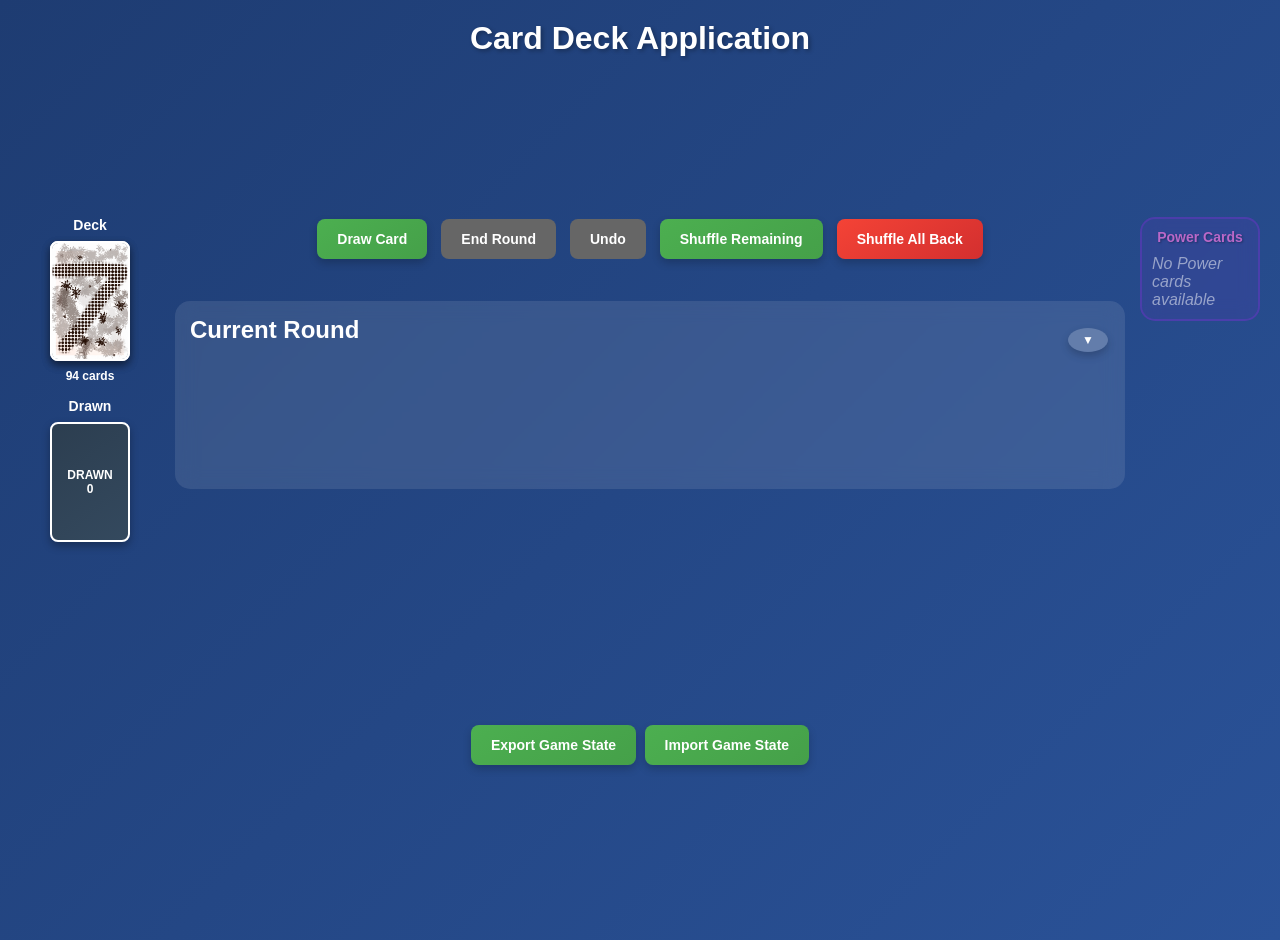
==== commit 994ab147: "compact view" ====
--- a/index.html
+++ b/index.html
@@ -20,15 +20,50 @@
         }
 
         .container {
-            max-width: 1200px;
+            max-width: 1400px;
             margin: 0 auto;
+            display: grid;
+            grid-template-columns: 140px 1fr 120px;
+            grid-template-rows: auto auto auto;
+            grid-template-areas: 
+                "header header header"
+                "sidebar content powerbar"
+                "footer footer footer";
+            gap: 15px;
+            min-height: 100vh;
         }
 
         h1 {
+            grid-area: header;
             text-align: center;
-            margin-bottom: 30px;
+            margin-bottom: 10px;
             color: #fff;
             text-shadow: 2px 2px 4px rgba(0,0,0,0.3);
+        }
+
+        .sidebar {
+            grid-area: sidebar;
+            display: flex;
+            flex-direction: column;
+            gap: 15px;
+        }
+
+        .content-area {
+            grid-area: content;
+            display: flex;
+            flex-direction: column;
+            gap: 10px;
+        }
+
+        .powerbar {
+            grid-area: powerbar;
+            display: flex;
+            flex-direction: column;
+            gap: 10px;
+        }
+
+        .footer-area {
+            grid-area: footer;
         }
 
         .controls {
@@ -84,11 +119,9 @@
 
         .deck-area {
             display: flex;
-            gap: 30px;
-            margin-bottom: 30px;
-            justify-content: center;
-            align-items: flex-start;
-            flex-wrap: wrap;
+            flex-direction: column;
+            gap: 15px;
+            align-items: center;
         }
 
         .deck-pile, .drawn-pile {
@@ -96,26 +129,26 @@
         }
 
         .pile-title {
-            font-size: 18px;
-            margin-bottom: 10px;
+            font-size: 14px;
+            margin-bottom: 8px;
             font-weight: bold;
         }
 
         .card-back {
-            width: 120px;
-            height: 180px;
+            width: 80px;
+            height: 120px;
             background: linear-gradient(145deg, #2c3e50, #34495e);
-            border-radius: 12px;
+            border-radius: 8px;
             cursor: pointer;
             display: flex;
             align-items: center;
             justify-content: center;
-            font-size: 16px;
+            font-size: 12px;
             font-weight: bold;
             color: white;
-            box-shadow: 0 6px 12px rgba(0,0,0,0.3);
+            box-shadow: 0 4px 8px rgba(0,0,0,0.3);
             transition: transform 0.3s;
-            border: 3px solid #fff;
+            border: 2px solid #fff;
         }
 
         .card-back:hover {
@@ -123,35 +156,97 @@
         }
 
         .card-image {
-            width: 120px;
-            height: 180px;
-            border-radius: 12px;
-            border: 3px solid #fff;
-            box-shadow: 0 6px 12px rgba(0,0,0,0.3);
-        }
-
-        .current-round {
+            width: 80px;
+            height: 120px;
+            border-radius: 8px;
+            border: 2px solid #fff;
+            box-shadow: 0 4px 8px rgba(0,0,0,0.3);
+        }
+
+        .current-round, .parallel-round {
             background: rgba(255,255,255,0.1);
             border-radius: 15px;
-            padding: 30px;
-            margin-bottom: 30px;
+            padding: 15px;
+            margin-bottom: 10px;
             backdrop-filter: blur(10px);
-            min-height: 250px;
+            min-height: 80px;
+            transition: all 0.3s ease;
         }
 
         .parallel-round {
             background: rgba(255,140,0,0.1);
-            border-radius: 15px;
-            padding: 30px;
-            margin-bottom: 30px;
-            backdrop-filter: blur(10px);
-            min-height: 250px;
             border: 2px solid rgba(255,140,0,0.3);
             display: none;
         }
 
         .parallel-round.active {
             display: block;
+        }
+
+        .round-collapsed {
+            min-height: 50px;
+        }
+
+        .round-collapsed .round-cards {
+            display: none;
+        }
+
+        .round-header {
+            display: flex;
+            justify-content: space-between;
+            align-items: center;
+            margin-bottom: 10px;
+            cursor: pointer;
+            user-select: none;
+        }
+
+        .round-header:hover {
+            opacity: 0.8;
+        }
+
+        .collapse-toggle {
+            background: rgba(255,255,255,0.2);
+            border: none;
+            color: white;
+            width: 20px;
+            height: 20px;
+            border-radius: 50%;
+            display: flex;
+            align-items: center;
+            justify-content: center;
+            font-size: 12px;
+            cursor: pointer;
+            transition: transform 0.3s ease;
+        }
+
+        .collapse-toggle.collapsed {
+            transform: rotate(180deg);
+        }
+
+        .round-title {
+            font-size: 18px;
+            font-weight: bold;
+        }
+
+        .rounds-container {
+            display: flex;
+            flex-direction: column;
+        }
+
+        .rounds-container .current-round {
+            order: 1;
+        }
+
+        .rounds-container .parallel-round {
+            order: 2;
+        }
+
+        .rounds-container .current-round.inactive {
+            order: 2;
+        }
+
+        .rounds-container .parallel-round.active-round {
+            order: 1;
         }
 
         .round-inactive {
@@ -162,16 +257,14 @@
         .second-chance-area {
             background: rgba(138,43,226,0.1);
             border-radius: 15px;
-            padding: 20px;
-            margin-bottom: 30px;
+            padding: 10px;
             backdrop-filter: blur(10px);
-            min-height: 120px;
             border: 2px solid rgba(138,43,226,0.3);
         }
 
         .second-chance-title {
-            font-size: 18px;
-            margin-bottom: 15px;
+            font-size: 14px;
+            margin-bottom: 10px;
             text-align: center;
             font-weight: bold;
             color: #BA68C8;
@@ -180,10 +273,8 @@
 
         .second-chance-cards {
             display: flex;
-            flex-wrap: wrap;
-            gap: 15px;
-            justify-content: center;
-            min-height: 60px;
+            flex-direction: column;
+            gap: 8px;
             align-items: center;
         }
 
@@ -195,6 +286,15 @@
 
         .second-chance-card:hover {
             transform: scale(1.05);
+        }
+
+        .second-chance-card .card-image,
+        .second-chance-card .card-back {
+            width: 60px;
+            height: 90px;
+            border-radius: 6px;
+            border: 2px solid #fff;
+            box-shadow: 0 3px 6px rgba(0,0,0,0.3);
         }
 
         .second-chance-card.clickable {
@@ -403,43 +503,55 @@
 
         .round-cards {
             display: flex;
-            flex-wrap: nowrap;
-            gap: 15px;
+            flex-wrap: wrap;
+            gap: 8px;
             justify-content: center;
-            min-height: 180px;
+            min-height: 100px;
             align-items: center;
-            overflow-x: auto;
-            padding: 15px;
+            padding: 8px;
         }
 
         .card-image-round {
-            width: 120px;
-            height: 180px;
-            border-radius: 12px;
-            border: 3px solid #fff;
-            box-shadow: 0 6px 12px rgba(0,0,0,0.3);
+            width: 80px;
+            height: 120px;
+            border-radius: 8px;
+            border: 2px solid #fff;
+            box-shadow: 0 4px 8px rgba(0,0,0,0.3);
             object-fit: cover;
             transition: transform 0.3s;
         }
 
+        .card-image-round.small {
+            width: 60px;
+            height: 90px;
+            border-radius: 6px;
+        }
+
         .card-image-round:hover {
             transform: scale(1.05);
         }
 
         .card-back-round {
-            width: 120px;
-            height: 180px;
+            width: 80px;
+            height: 120px;
             background: linear-gradient(145deg, #2c3e50, #34495e);
-            border-radius: 12px;
+            border-radius: 8px;
             display: flex;
             align-items: center;
             justify-content: center;
-            font-size: 16px;
+            font-size: 12px;
             font-weight: bold;
             color: white;
-            box-shadow: 0 6px 12px rgba(0,0,0,0.3);
-            border: 3px solid #fff;
+            box-shadow: 0 4px 8px rgba(0,0,0,0.3);
+            border: 2px solid #fff;
             transition: transform 0.3s;
+        }
+
+        .card-back-round.small {
+            width: 60px;
+            height: 90px;
+            border-radius: 6px;
+            font-size: 10px;
         }
 
         .card-back-round:hover {
@@ -717,58 +829,74 @@
     <div class="container">
         <h1>Card Deck Application</h1>
 
-        <div class="controls">
-            <button id="drawCard">Draw Card</button>
-            <button id="endRound" disabled>End Round</button>
-            <button id="undoAction" disabled>Undo</button>
-            <button id="shuffleRemaining">Shuffle Remaining</button>
-            <button id="shuffleAll" class="danger-btn">Shuffle All Back</button>
-        </div>
-
-        <div class="second-chance-area">
-            <div class="second-chance-title">Power Cards</div>
-            <div class="second-chance-cards" id="secondChanceCards">
-                <div style="color: rgba(255,255,255,0.5); font-style: italic;">No Power cards available</div>
-            </div>
-        </div>
-
-        <div class="current-round" id="currentRoundArea">
-            <div class="round-title" id="roundTitle">Current Round</div>
-            <div class="round-cards" id="currentRoundCards"></div>
-        </div>
-
-        <div class="parallel-round" id="parallelRoundArea">
-            <div class="round-title" id="parallelRoundTitle">Parallel Round (X2)</div>
-            <div class="round-cards" id="parallelRoundCards"></div>
-        </div>
-
-        <div class="deck-area">
-            <div class="deck-pile">
-                <div class="pile-title">Deck</div>
-                <div class="card-back" id="deckPile">
-                    <img src="assets/card_back.png" alt="Card Back" class="card-image" onerror="this.style.display='none'; this.nextElementSibling.style.display='flex';">
-                    <div style="display:none;">DECK</div>
+        <div class="sidebar">
+            <div class="deck-area">
+                <div class="deck-pile">
+                    <div class="pile-title">Deck</div>
+                    <div class="card-back" id="deckPile">
+                        <img src="assets/card_back.png" alt="Card Back" class="card-image" onerror="this.style.display='none'; this.nextElementSibling.style.display='flex';">
+                        <div style="display:none;">DECK</div>
+                    </div>
+                    <div style="margin-top: 8px; text-align: center; font-size: 12px; font-weight: bold;">
+                        <span id="cardsInDeck">94</span> cards
+                    </div>
                 </div>
-                <div style="margin-top: 10px; text-align: center; font-size: 18px; font-weight: bold;">
-                    <span id="cardsInDeck">94</span> cards
-                </div>
-            </div>
-            <div class="drawn-pile">
-                <div class="pile-title">Drawn Cards</div>
-                <div class="card-back" id="drawnPile" style="cursor: pointer;">
-                    <div>DRAWN<br><span id="drawnCount">0</span></div>
+                <div class="drawn-pile">
+                    <div class="pile-title">Drawn</div>
+                    <div class="card-back" id="drawnPile" style="cursor: pointer;">
+                        <div>DRAWN<br><span id="drawnCount">0</span></div>
+                    </div>
                 </div>
             </div>
         </div>
 
-        <div class="import-export">
-            <button id="exportGame">Export Game State</button>
-            <button id="importGame">Import Game State</button>
-            <br>
-            <textarea id="gameStateText" placeholder="Paste game state JSON here to import..." class="hidden"></textarea>
-            <br>
-            <button id="confirmImport" class="hidden">Confirm Import</button>
-            <button id="cancelImport" class="hidden">Cancel</button>
+        <div class="content-area">
+            <div class="controls">
+                <button id="drawCard">Draw Card</button>
+                <button id="endRound" disabled>End Round</button>
+                <button id="undoAction" disabled>Undo</button>
+                <button id="shuffleRemaining">Shuffle Remaining</button>
+                <button id="shuffleAll" class="danger-btn">Shuffle All Back</button>
+            </div>
+
+            <div class="rounds-container">
+                <div class="current-round" id="currentRoundArea">
+                    <div class="round-header" id="currentRoundHeader">
+                        <div class="round-title" id="roundTitle">Current Round</div>
+                        <button class="collapse-toggle" id="currentRoundToggle">▼</button>
+                    </div>
+                    <div class="round-cards" id="currentRoundCards"></div>
+                </div>
+
+                <div class="parallel-round" id="parallelRoundArea">
+                    <div class="round-header" id="parallelRoundHeader">
+                        <div class="round-title" id="parallelRoundTitle">Parallel Round (X2)</div>
+                        <button class="collapse-toggle" id="parallelRoundToggle">▼</button>
+                    </div>
+                    <div class="round-cards" id="parallelRoundCards"></div>
+                </div>
+            </div>
+        </div>
+
+        <div class="powerbar">
+            <div class="second-chance-area">
+                <div class="second-chance-title">Power Cards</div>
+                <div class="second-chance-cards" id="secondChanceCards">
+                    <div style="color: rgba(255,255,255,0.5); font-style: italic; font-size: 10px;">No Power cards</div>
+                </div>
+            </div>
+        </div>
+
+        <div class="footer-area">
+            <div class="import-export">
+                <button id="exportGame">Export Game State</button>
+                <button id="importGame">Import Game State</button>
+                <br>
+                <textarea id="gameStateText" placeholder="Paste game state JSON here to import..." class="hidden"></textarea>
+                <br>
+                <button id="confirmImport" class="hidden">Confirm Import</button>
+                <button id="cancelImport" class="hidden">Cancel</button>
+            </div>
         </div>
     </div>
 
@@ -825,8 +953,66 @@
                 this.parallelHasFlipSeven = false;
                 this.activeRound = 'main'; // 'main' or 'parallel'
                 
+                // Collapse state
+                this.currentRoundCollapsed = false;
+                this.parallelRoundCollapsed = false;
+                
                 this.initializeEventListeners();
                 this.updateDisplay();
+            }
+
+            toggleCurrentRoundCollapse() {
+                this.currentRoundCollapsed = !this.currentRoundCollapsed;
+                this.updateRoundCollapseState();
+            }
+
+            toggleParallelRoundCollapse() {
+                this.parallelRoundCollapsed = !this.parallelRoundCollapsed;
+                this.updateRoundCollapseState();
+            }
+
+            updateRoundCollapseState() {
+                const currentRoundArea = document.getElementById('currentRoundArea');
+                const parallelRoundArea = document.getElementById('parallelRoundArea');
+                const currentToggle = document.getElementById('currentRoundToggle');
+                const parallelToggle = document.getElementById('parallelRoundToggle');
+
+                // Update current round collapse state
+                if (this.currentRoundCollapsed) {
+                    currentRoundArea.classList.add('round-collapsed');
+                    currentToggle.classList.add('collapsed');
+                } else {
+                    currentRoundArea.classList.remove('round-collapsed');
+                    currentToggle.classList.remove('collapsed');
+                }
+
+                // Update parallel round collapse state
+                if (this.parallelRoundCollapsed) {
+                    parallelRoundArea.classList.add('round-collapsed');
+                    parallelToggle.classList.add('collapsed');
+                } else {
+                    parallelRoundArea.classList.remove('round-collapsed');
+                    parallelToggle.classList.remove('collapsed');
+                }
+            }
+
+            updateRoundOrdering() {
+                const currentRoundArea = document.getElementById('currentRoundArea');
+                const parallelRoundArea = document.getElementById('parallelRoundArea');
+                
+                // Remove existing classes
+                currentRoundArea.classList.remove('active-round', 'inactive');
+                parallelRoundArea.classList.remove('active-round', 'inactive');
+                
+                if (this.isParallelActive) {
+                    if (this.activeRound === 'parallel') {
+                        parallelRoundArea.classList.add('active-round');
+                        currentRoundArea.classList.add('inactive');
+                    } else {
+                        currentRoundArea.classList.add('active-round');
+                        parallelRoundArea.classList.add('inactive');
+                    }
+                }
             }
 
             initializeDeck() {
@@ -1533,6 +1719,10 @@
                 
                 if (forRound) {
                     img.className = 'card-image-round';
+                    // Make cards smaller when both rounds are active
+                    if (this.isParallelActive) {
+                        img.classList.add('small');
+                    }
                 } else {
                     img.className = 'card-image';
                 }
@@ -1542,12 +1732,15 @@
                     const fallback = document.createElement('div');
                     if (forRound) {
                         fallback.className = 'card-back-round';
+                        if (this.isParallelActive) {
+                            fallback.classList.add('small');
+                        }
                     } else {
                         fallback.className = 'card-back';
                         fallback.style.background = 'linear-gradient(145deg, #fff, #f0f0f0)';
                         fallback.style.color = '#333';
                     }
-                    fallback.style.fontSize = '14px';
+                    fallback.style.fontSize = this.isParallelActive && forRound ? '10px' : '12px';
                     fallback.style.fontWeight = 'bold';
                     fallback.innerHTML = this.getCardDisplayName(card);
                     cardWrapper.replaceChild(fallback, img);
@@ -1570,6 +1763,13 @@
                         indicator.classList.add('failure-indicator');
                         indicator.textContent = '✗';
                         indicator.title = `Failure (${effectiveValue})`;
+                    }
+                    
+                    // Adjust indicator size for small cards
+                    if (this.isParallelActive) {
+                        indicator.style.width = '18px';
+                        indicator.style.height = '18px';
+                        indicator.style.fontSize = '12px';
                     }
                     
                     cardWrapper.appendChild(indicator);
@@ -1810,6 +2010,10 @@
                     parallelRoundArea.classList.remove('round-inactive');
                 }
 
+                // Update round ordering and collapse states
+                this.updateRoundOrdering();
+                this.updateRoundCollapseState();
+
                 // Update button states - disable if flip three is active, frozen, busted, or at card limit
                 const flipThreeActive = this.isFlipThreeActive;
                 const hasAvailableCards = this.deck.length > 0 || this.drawnCards.length > 0;
@@ -2017,6 +2221,26 @@
                         document.getElementById('flipSevenOverlay').style.display = 'none';
                     }
                 });
+
+                // Round collapse toggle event listeners
+                document.getElementById('currentRoundToggle').addEventListener('click', (e) => {
+                    e.stopPropagation();
+                    this.toggleCurrentRoundCollapse();
+                });
+
+                document.getElementById('parallelRoundToggle').addEventListener('click', (e) => {
+                    e.stopPropagation();
+                    this.toggleParallelRoundCollapse();
+                });
+
+                // Round header click to toggle collapse
+                document.getElementById('currentRoundHeader').addEventListener('click', () => {
+                    this.toggleCurrentRoundCollapse();
+                });
+
+                document.getElementById('parallelRoundHeader').addEventListener('click', () => {
+                    this.toggleParallelRoundCollapse();
+                });
             }
         }
 
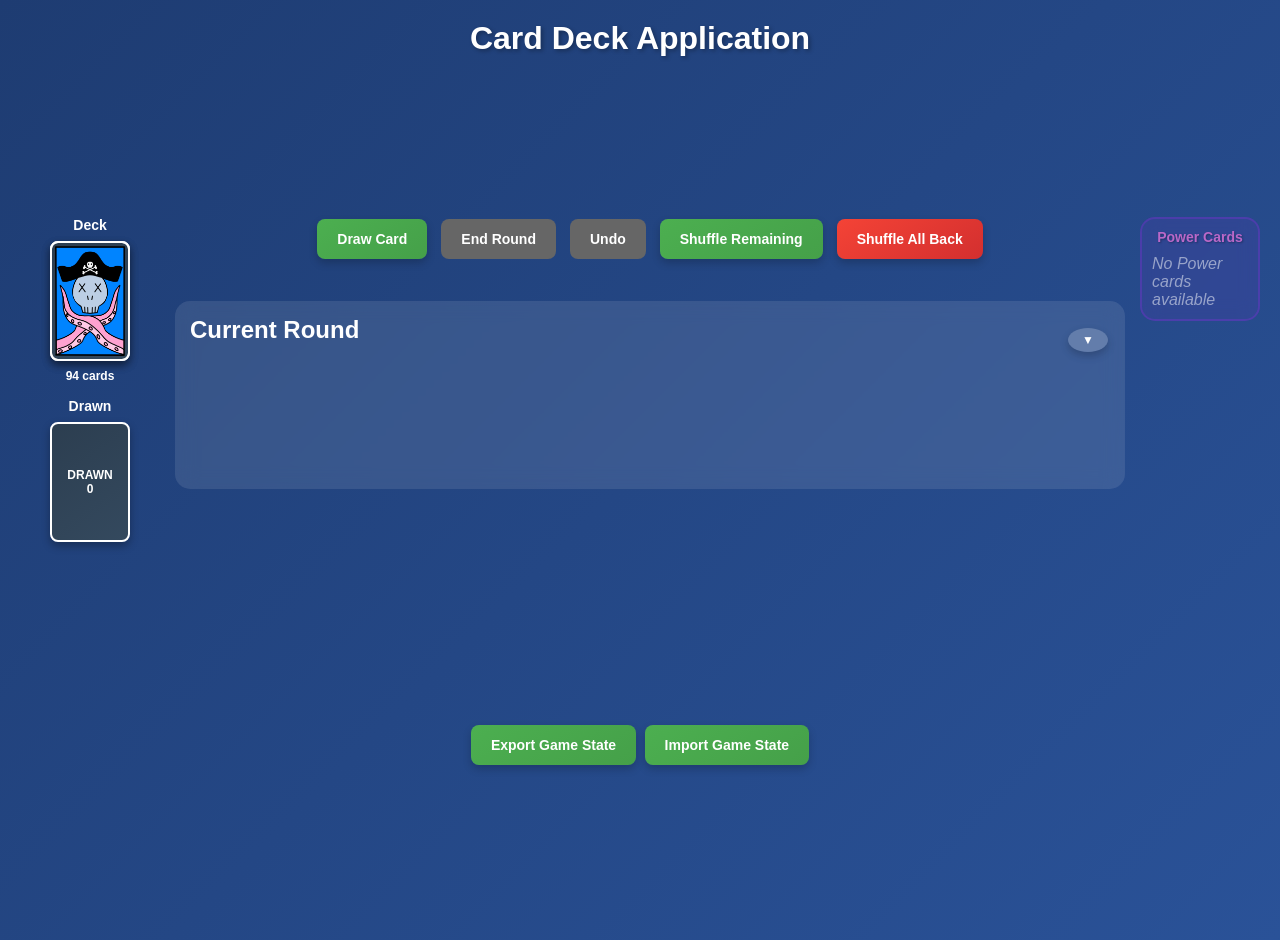
==== commit 7c1cab7c: "f" ====
--- a/index.html
+++ b/index.html
@@ -532,8 +532,8 @@
         }
 
         .card-back-round {
-            width: 80px;
-            height: 120px;
+            width: 160px;
+            height: 240px;
             background: linear-gradient(145deg, #2c3e50, #34495e);
             border-radius: 8px;
             display: flex;
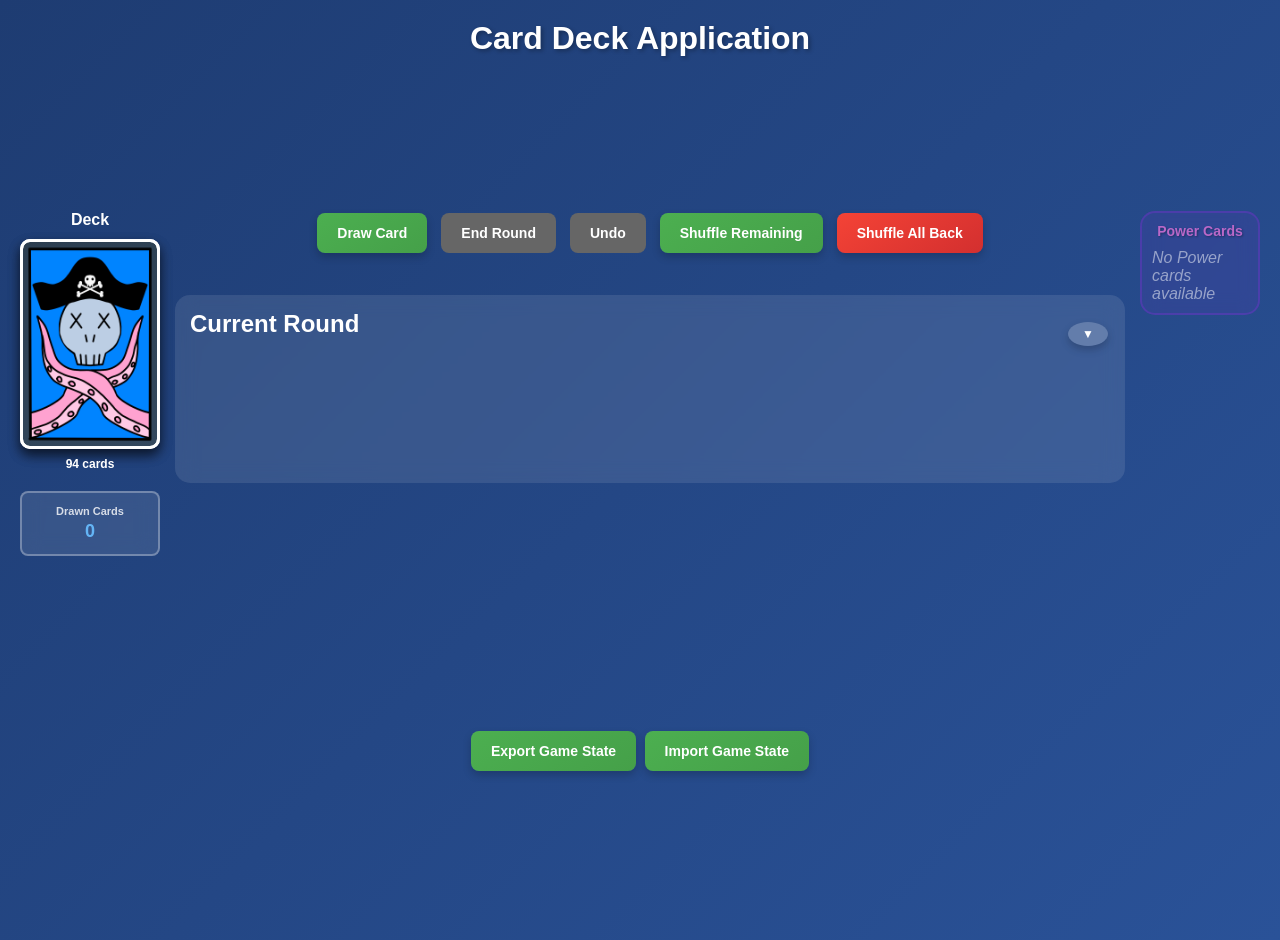
==== commit 6c875d31: "deck fix" ====
--- a/index.html
+++ b/index.html
@@ -45,7 +45,7 @@
             grid-area: sidebar;
             display: flex;
             flex-direction: column;
-            gap: 15px;
+            gap: 20px;
         }
 
         .content-area {
@@ -120,47 +120,82 @@
         .deck-area {
             display: flex;
             flex-direction: column;
-            gap: 15px;
+            gap: 20px;
             align-items: center;
         }
 
-        .deck-pile, .drawn-pile {
+        .deck-pile {
             text-align: center;
         }
 
-        .pile-title {
-            font-size: 14px;
-            margin-bottom: 8px;
+        .deck-pile .pile-title {
+            font-size: 16px;
+            margin-bottom: 10px;
             font-weight: bold;
         }
 
-        .card-back {
-            width: 80px;
-            height: 120px;
+        .deck-pile .card-back {
+            width: 140px;
+            height: 210px;
             background: linear-gradient(145deg, #2c3e50, #34495e);
-            border-radius: 8px;
+            border-radius: 10px;
             cursor: pointer;
             display: flex;
             align-items: center;
             justify-content: center;
-            font-size: 12px;
+            font-size: 14px;
             font-weight: bold;
             color: white;
-            box-shadow: 0 4px 8px rgba(0,0,0,0.3);
+            box-shadow: 0 6px 12px rgba(0,0,0,0.4);
             transition: transform 0.3s;
-            border: 2px solid #fff;
-        }
-
-        .card-back:hover {
-            transform: scale(1.05);
-        }
-
-        .card-image {
-            width: 80px;
-            height: 120px;
+            border: 3px solid #fff;
+        }
+
+        .deck-pile .card-back:hover {
+            transform: scale(1.03);
+        }
+
+        .deck-pile .card-image {
+            width: 140px;
+            height: 210px;
+            border-radius: 10px;
+            border: 3px solid #fff;
+            box-shadow: 0 6px 12px rgba(0,0,0,0.4);
+        }
+
+        .drawn-pile {
+            width: 100%;
+        }
+
+        .drawn-button {
+            background: rgba(255,255,255,0.1);
+            border: 2px solid rgba(255,255,255,0.3);
             border-radius: 8px;
-            border: 2px solid #fff;
-            box-shadow: 0 4px 8px rgba(0,0,0,0.3);
+            padding: 12px;
+            color: white;
+            cursor: pointer;
+            transition: all 0.3s;
+            font-size: 13px;
+            font-weight: bold;
+            text-align: center;
+            backdrop-filter: blur(10px);
+        }
+
+        .drawn-button:hover {
+            background: rgba(255,255,255,0.2);
+            border-color: rgba(255,255,255,0.5);
+            transform: translateY(-2px);
+        }
+
+        .drawn-button .drawn-title {
+            font-size: 11px;
+            opacity: 0.8;
+            margin-bottom: 4px;
+        }
+
+        .drawn-button .drawn-count {
+            font-size: 18px;
+            color: #64B5F6;
         }
 
         .current-round, .parallel-round {
@@ -532,8 +567,8 @@
         }
 
         .card-back-round {
-            width: 160px;
-            height: 240px;
+            width: 80px;
+            height: 120px;
             background: linear-gradient(145deg, #2c3e50, #34495e);
             border-radius: 8px;
             display: flex;
@@ -842,9 +877,9 @@
                     </div>
                 </div>
                 <div class="drawn-pile">
-                    <div class="pile-title">Drawn</div>
-                    <div class="card-back" id="drawnPile" style="cursor: pointer;">
-                        <div>DRAWN<br><span id="drawnCount">0</span></div>
+                    <div class="drawn-button" id="drawnPile">
+                        <div class="drawn-title">Drawn Cards</div>
+                        <div class="drawn-count" id="drawnCount">0</div>
                     </div>
                 </div>
             </div>
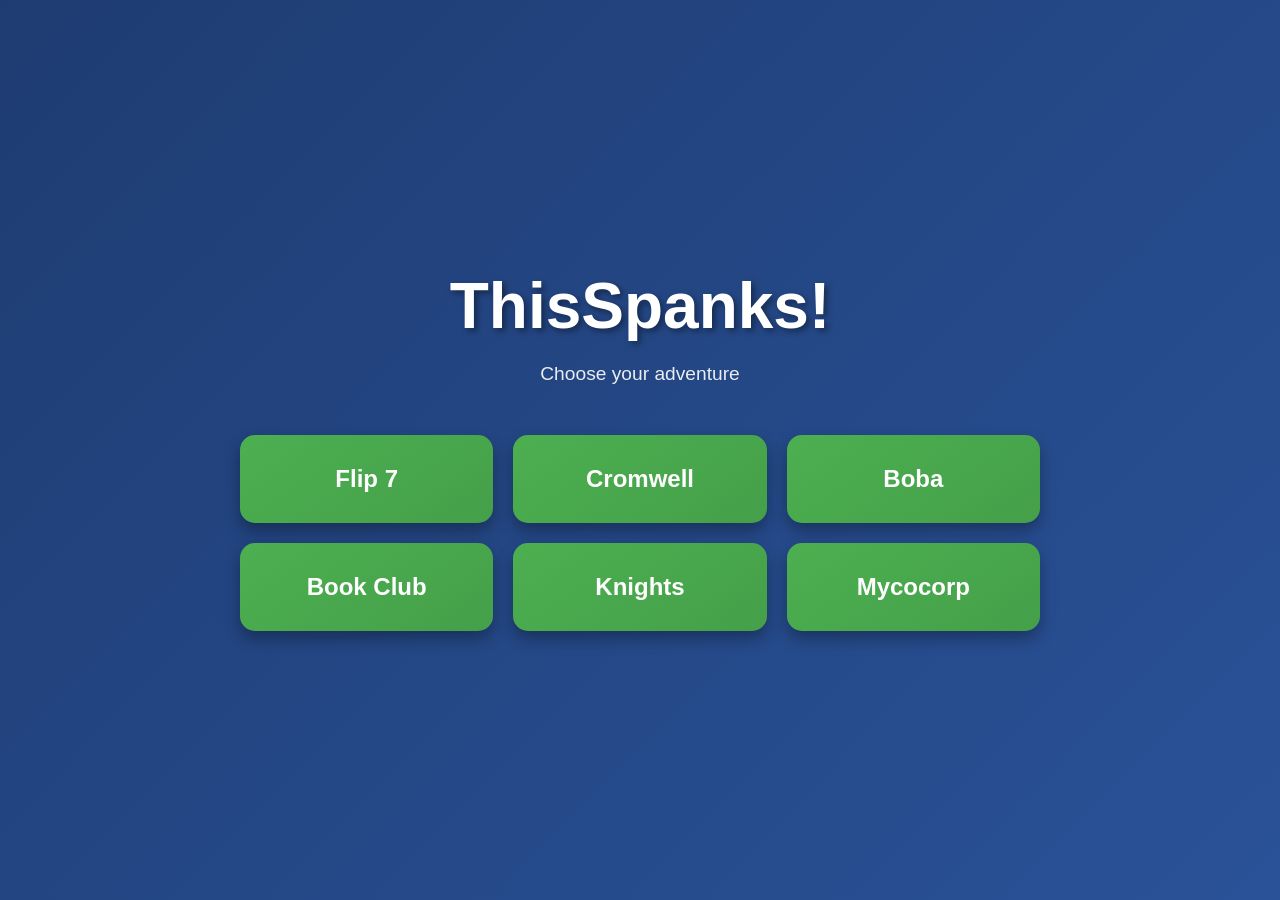
==== commit 781e888f: "update" ====
--- a/index.html
+++ b/index.html
@@ -3,7 +3,7 @@
 <head>
     <meta charset="UTF-8">
     <meta name="viewport" content="width=device-width, initial-scale=1.0">
-    <title>Card Deck Application</title>
+    <title>ThisSpanks!</title>
     <style>
         * {
             margin: 0;
@@ -15,2274 +15,129 @@
             font-family: 'Segoe UI', Tahoma, Geneva, Verdana, sans-serif;
             background: linear-gradient(135deg, #1e3c72, #2a5298);
             min-height: 100vh;
+            display: flex;
+            flex-direction: column;
+            align-items: center;
+            justify-content: center;
             padding: 20px;
             color: white;
         }
 
         .container {
-            max-width: 1400px;
-            margin: 0 auto;
-            display: grid;
-            grid-template-columns: 140px 1fr 120px;
-            grid-template-rows: auto auto auto;
-            grid-template-areas: 
-                "header header header"
-                "sidebar content powerbar"
-                "footer footer footer";
-            gap: 15px;
-            min-height: 100vh;
+            max-width: 800px;
+            width: 100%;
+            text-align: center;
         }
 
         h1 {
-            grid-area: header;
-            text-align: center;
-            margin-bottom: 10px;
-            color: #fff;
-            text-shadow: 2px 2px 4px rgba(0,0,0,0.3);
+            font-size: 4rem;
+            margin-bottom: 20px;
+            text-shadow: 3px 3px 6px rgba(0,0,0,0.4);
+            animation: fadeInDown 1s ease-out;
         }
 
-        .sidebar {
-            grid-area: sidebar;
-            display: flex;
-            flex-direction: column;
-            gap: 20px;
+        .subtitle {
+            font-size: 1.2rem;
+            margin-bottom: 50px;
+            opacity: 0.9;
+            animation: fadeIn 1.5s ease-out;
         }
 
-        .content-area {
-            grid-area: content;
-            display: flex;
-            flex-direction: column;
-            gap: 10px;
+        .button-grid {
+            display: grid;
+            grid-template-columns: repeat(auto-fit, minmax(250px, 1fr));
+            gap: 20px;
+            margin-top: 30px;
+            animation: fadeInUp 1s ease-out;
         }
 
-        .powerbar {
-            grid-area: powerbar;
-            display: flex;
-            flex-direction: column;
-            gap: 10px;
-        }
-
-        .footer-area {
-            grid-area: footer;
-        }
-
-        .controls {
-            display: flex;
-            flex-wrap: wrap;
-            gap: 10px;
-            justify-content: center;
-            margin-bottom: 30px;
-        }
-
-        button {
+        .nav-button {
             background: linear-gradient(145deg, #4CAF50, #45a049);
             border: none;
             color: white;
-            padding: 12px 20px;
+            padding: 30px 40px;
             text-align: center;
             text-decoration: none;
             display: inline-block;
-            font-size: 14px;
-            margin: 2px;
+            font-size: 1.5rem;
+            font-weight: bold;
+            border-radius: 15px;
+            box-shadow: 0 8px 16px rgba(0,0,0,0.3);
+            transition: all 0.3s ease;
             cursor: pointer;
-            border-radius: 8px;
-            box-shadow: 0 4px 8px rgba(0,0,0,0.2);
-            transition: all 0.3s;
-            font-weight: bold;
         }
 
-        button:hover {
+        .nav-button:hover {
             background: linear-gradient(145deg, #45a049, #3d8b40);
+            transform: translateY(-5px);
+            box-shadow: 0 12px 24px rgba(0,0,0,0.4);
+        }
+
+        .nav-button:active {
             transform: translateY(-2px);
             box-shadow: 0 6px 12px rgba(0,0,0,0.3);
         }
 
-        button:active {
-            transform: translateY(0);
-            box-shadow: 0 2px 4px rgba(0,0,0,0.2);
+        @keyframes fadeInDown {
+            from {
+                opacity: 0;
+                transform: translateY(-30px);
+            }
+            to {
+                opacity: 1;
+                transform: translateY(0);
+            }
         }
 
-        button:disabled {
-            background: #666;
-            cursor: not-allowed;
-            transform: none;
-            box-shadow: none;
-        }
-
-        .danger-btn {
-            background: linear-gradient(145deg, #f44336, #d32f2f);
-        }
-
-        .danger-btn:hover {
-            background: linear-gradient(145deg, #d32f2f, #b71c1c);
-        }
-
-        .deck-area {
-            display: flex;
-            flex-direction: column;
-            gap: 20px;
-            align-items: center;
-        }
-
-        .deck-pile {
-            text-align: center;
-        }
-
-        .deck-pile .pile-title {
-            font-size: 16px;
-            margin-bottom: 10px;
-            font-weight: bold;
-        }
-
-        .deck-pile .card-back {
-            width: 140px;
-            height: 210px;
-            background: linear-gradient(145deg, #2c3e50, #34495e);
-            border-radius: 10px;
-            cursor: pointer;
-            display: flex;
-            align-items: center;
-            justify-content: center;
-            font-size: 14px;
-            font-weight: bold;
-            color: white;
-            box-shadow: 0 6px 12px rgba(0,0,0,0.4);
-            transition: transform 0.3s;
-            border: 3px solid #fff;
-        }
-
-        .deck-pile .card-back:hover {
-            transform: scale(1.03);
-        }
-
-        .deck-pile .card-image {
-            width: 140px;
-            height: 210px;
-            border-radius: 10px;
-            border: 3px solid #fff;
-            box-shadow: 0 6px 12px rgba(0,0,0,0.4);
-        }
-
-        .drawn-pile {
-            width: 100%;
-        }
-
-        .drawn-button {
-            background: rgba(255,255,255,0.1);
-            border: 2px solid rgba(255,255,255,0.3);
-            border-radius: 8px;
-            padding: 12px;
-            color: white;
-            cursor: pointer;
-            transition: all 0.3s;
-            font-size: 13px;
-            font-weight: bold;
-            text-align: center;
-            backdrop-filter: blur(10px);
-        }
-
-        .drawn-button:hover {
-            background: rgba(255,255,255,0.2);
-            border-color: rgba(255,255,255,0.5);
-            transform: translateY(-2px);
-        }
-
-        .drawn-button .drawn-title {
-            font-size: 11px;
-            opacity: 0.8;
-            margin-bottom: 4px;
-        }
-
-        .drawn-button .drawn-count {
-            font-size: 18px;
-            color: #64B5F6;
-        }
-
-        .current-round, .parallel-round {
-            background: rgba(255,255,255,0.1);
-            border-radius: 15px;
-            padding: 15px;
-            margin-bottom: 10px;
-            backdrop-filter: blur(10px);
-            min-height: 80px;
-            transition: all 0.3s ease;
-        }
-
-        .parallel-round {
-            background: rgba(255,140,0,0.1);
-            border: 2px solid rgba(255,140,0,0.3);
-            display: none;
-        }
-
-        .parallel-round.active {
-            display: block;
-        }
-
-        .round-collapsed {
-            min-height: 50px;
-        }
-
-        .round-collapsed .round-cards {
-            display: none;
-        }
-
-        .round-header {
-            display: flex;
-            justify-content: space-between;
-            align-items: center;
-            margin-bottom: 10px;
-            cursor: pointer;
-            user-select: none;
-        }
-
-        .round-header:hover {
-            opacity: 0.8;
-        }
-
-        .collapse-toggle {
-            background: rgba(255,255,255,0.2);
-            border: none;
-            color: white;
-            width: 20px;
-            height: 20px;
-            border-radius: 50%;
-            display: flex;
-            align-items: center;
-            justify-content: center;
-            font-size: 12px;
-            cursor: pointer;
-            transition: transform 0.3s ease;
-        }
-
-        .collapse-toggle.collapsed {
-            transform: rotate(180deg);
-        }
-
-        .round-title {
-            font-size: 18px;
-            font-weight: bold;
-        }
-
-        .rounds-container {
-            display: flex;
-            flex-direction: column;
-        }
-
-        .rounds-container .current-round {
-            order: 1;
-        }
-
-        .rounds-container .parallel-round {
-            order: 2;
-        }
-
-        .rounds-container .current-round.inactive {
-            order: 2;
-        }
-
-        .rounds-container .parallel-round.active-round {
-            order: 1;
-        }
-
-        .round-inactive {
-            opacity: 0.6;
-            pointer-events: none;
-        }
-
-        .second-chance-area {
-            background: rgba(138,43,226,0.1);
-            border-radius: 15px;
-            padding: 10px;
-            backdrop-filter: blur(10px);
-            border: 2px solid rgba(138,43,226,0.3);
-        }
-
-        .second-chance-title {
-            font-size: 14px;
-            margin-bottom: 10px;
-            text-align: center;
-            font-weight: bold;
-            color: #BA68C8;
-            text-shadow: 1px 1px 2px rgba(0,0,0,0.3);
-        }
-
-        .second-chance-cards {
-            display: flex;
-            flex-direction: column;
-            gap: 8px;
-            align-items: center;
-        }
-
-        .second-chance-card {
-            position: relative;
-            cursor: pointer;
-            transition: transform 0.3s;
-        }
-
-        .second-chance-card:hover {
-            transform: scale(1.05);
-        }
-
-        .second-chance-card .card-image,
-        .second-chance-card .card-back {
-            width: 60px;
-            height: 90px;
-            border-radius: 6px;
-            border: 2px solid #fff;
-            box-shadow: 0 3px 6px rgba(0,0,0,0.3);
-        }
-
-        .second-chance-card.clickable {
-            cursor: pointer;
-            animation: glow 2s infinite;
-        }
-
-        @keyframes glow {
-            0%, 100% { box-shadow: 0 0 5px rgba(138, 43, 226, 0.5); }
-            50% { box-shadow: 0 0 20px rgba(138, 43, 226, 0.8); }
-        }
-
-        .card-indicator {
-            position: absolute;
-            bottom: -8px;
-            left: 50%;
-            transform: translateX(-50%);
-            width: 24px;
-            height: 24px;
-            border-radius: 50%;
-            display: flex;
-            align-items: center;
-            justify-content: center;
-            font-size: 16px;
-            font-weight: bold;
-            color: white;
-            text-shadow: 1px 1px 2px rgba(0,0,0,0.5);
-            z-index: 10;
-        }
-
-        .success-indicator {
-            background: linear-gradient(145deg, #4CAF50, #388E3C);
-        }
-
-        .failure-indicator {
-            background: linear-gradient(145deg, #F44336, #D32F2F);
-        }
-
-        .card-wrapper {
-            position: relative;
-            display: inline-block;
-        }
-
-        .power-card-selectable {
-            cursor: pointer;
-            animation: powerGlow 2s infinite;
-        }
-
-        .flip-seven-overlay {
-            position: fixed;
-            top: 0;
-            left: 0;
-            width: 100%;
-            height: 100%;
-            background: rgba(0,0,0,0.8);
-            display: none;
-            justify-content: center;
-            align-items: center;
-            z-index: 1000;
-        }
-
-        .flip-seven-modal {
-            background: linear-gradient(135deg, #FFD700, #FFA500);
-            border-radius: 20px;
-            padding: 40px;
-            text-align: center;
-            color: #333;
-            box-shadow: 0 0 30px rgba(255, 215, 0, 0.8);
-            animation: flipSevenCelebration 1s ease-out;
-            border: 3px solid #FF6B35;
-        }
-
-        .flip-seven-title {
-            font-size: 48px;
-            font-weight: bold;
-            margin-bottom: 20px;
-            text-shadow: 2px 2px 4px rgba(0,0,0,0.3);
-            animation: pulse 2s infinite;
-        }
-
-        .flip-seven-message {
-            font-size: 24px;
-            margin-bottom: 30px;
-            font-weight: bold;
-        }
-
-        .flip-seven-numbers {
-            font-size: 18px;
-            margin-bottom: 30px;
-            background: rgba(255,255,255,0.3);
-            padding: 15px;
-            border-radius: 10px;
-        }
-
-        .flip-seven-button {
-            background: linear-gradient(145deg, #4CAF50, #45a049);
-            border: none;
-            color: white;
-            padding: 15px 30px;
-            font-size: 18px;
-            font-weight: bold;
-            border-radius: 10px;
-            cursor: pointer;
-            transition: all 0.3s;
-        }
-
-        .flip-seven-button:hover {
-            background: linear-gradient(145deg, #45a049, #3d8b40);
-            transform: scale(1.05);
-        }
-
-        @keyframes flipSevenCelebration {
-            0% {
-                transform: scale(0.5) rotate(-10deg);
+        @keyframes fadeIn {
+            from {
                 opacity: 0;
             }
-            50% {
-                transform: scale(1.1) rotate(5deg);
-            }
-            100% {
-                transform: scale(1) rotate(0deg);
+            to {
                 opacity: 1;
             }
         }
 
-        .flip-seven-indicator {
-            display: inline-block;
-            margin-left: 10px;
-            padding: 5px 15px;
-            background: linear-gradient(145deg, #FFD700, #FFA500);
-            border-radius: 15px;
-            font-size: 14px;
-            animation: flipSevenGlow 2s infinite;
-            color: #333;
-            font-weight: bold;
-        }
-
-        @keyframes flipSevenGlow {
-            0%, 100% { box-shadow: 0 0 10px rgba(255, 215, 0, 0.8); }
-            50% { box-shadow: 0 0 25px rgba(255, 215, 0, 1), 0 0 35px rgba(255, 165, 0, 0.8); }
-        }
-
-        .round-title {
-            font-size: 24px;
-            margin-bottom: 20px;
-            text-align: center;
-            font-weight: bold;
-        }
-
-        .round-title.frozen {
-            color: #64B5F6;
-        }
-
-        .round-title.busted {
-            color: #FF6B6B;
-        }
-
-        .round-title.flip-seven {
-            color: #FFD700;
-        }
-
-        .round-title.frozen-busted {
-            color: #FF8A65;
-        }
-
-        @keyframes powerGlow {
-            0%, 100% { box-shadow: 0 0 5px rgba(138, 43, 226, 0.5); }
-            50% { box-shadow: 0 0 20px rgba(138, 43, 226, 0.8); }
-        }
-
-        .freeze-indicator {
-            display: inline-block;
-            margin-left: 10px;
-            padding: 5px 10px;
-            background: linear-gradient(145deg, #2196F3, #1976D2);
-            border-radius: 15px;
-            font-size: 14px;
-            animation: pulse 2s infinite;
-        }
-
-        .bust-indicator {
-            display: inline-block;
-            margin-left: 10px;
-            padding: 5px 10px;
-            background: linear-gradient(145deg, #F44336, #D32F2F);
-            border-radius: 15px;
-            font-size: 14px;
-            animation: pulse 2s infinite;
-        }
-
-        .combined-indicator {
-            display: inline-block;
-            margin-left: 10px;
-            padding: 5px 10px;
-            background: linear-gradient(145deg, #FF7043, #FF5722);
-            border-radius: 15px;
-            font-size: 14px;
-            animation: pulse 2s infinite;
-        }
-
-        @keyframes pulse {
-            0% { opacity: 1; }
-            50% { opacity: 0.7; }
-            100% { opacity: 1; }
-        }
-
-        .round-cards {
-            display: flex;
-            flex-wrap: wrap;
-            gap: 8px;
-            justify-content: center;
-            min-height: 100px;
-            align-items: center;
-            padding: 8px;
-        }
-
-        .card-image-round {
-            width: 80px;
-            height: 120px;
-            border-radius: 8px;
-            border: 2px solid #fff;
-            box-shadow: 0 4px 8px rgba(0,0,0,0.3);
-            object-fit: cover;
-            transition: transform 0.3s;
-        }
-
-        .card-image-round.small {
-            width: 60px;
-            height: 90px;
-            border-radius: 6px;
-        }
-
-        .card-image-round:hover {
-            transform: scale(1.05);
-        }
-
-        .card-back-round {
-            width: 80px;
-            height: 120px;
-            background: linear-gradient(145deg, #2c3e50, #34495e);
-            border-radius: 8px;
-            display: flex;
-            align-items: center;
-            justify-content: center;
-            font-size: 12px;
-            font-weight: bold;
-            color: white;
-            box-shadow: 0 4px 8px rgba(0,0,0,0.3);
-            border: 2px solid #fff;
-            transition: transform 0.3s;
-        }
-
-        .card-back-round.small {
-            width: 60px;
-            height: 90px;
-            border-radius: 6px;
-            font-size: 10px;
-        }
-
-        .card-back-round:hover {
-            transform: scale(1.05);
-        }
-
-        .drawn-overlay {
-            position: fixed;
-            top: 0;
-            left: 0;
-            width: 100%;
-            height: 100%;
-            background: rgba(0,0,0,0.8);
-            display: none;
-            justify-content: center;
-            align-items: center;
-            z-index: 1000;
-        }
-
-        .drawn-display {
-            background: white;
-            border-radius: 15px;
-            padding: 30px;
-            max-width: 90%;
-            max-height: 90%;
-            overflow-y: auto;
-            position: relative;
-        }
-
-        .close-btn {
-            position: absolute;
-            top: 10px;
-            right: 15px;
-            background: none;
-            border: none;
-            font-size: 24px;
-            cursor: pointer;
-            color: #333;
-            padding: 5px;
-        }
-
-        .fanned-cards {
-            display: flex;
-            flex-wrap: wrap;
-            gap: 15px;
-            justify-content: center;
-            color: #333;
-        }
-
-        .fanned-card {
-            text-align: center;
-            padding: 8px 15px;
-            background: #f0f0f0;
-            border-radius: 8px;
-            border: 2px solid #ddd;
-            min-width: 80px;
-            width: 120px;
-            height: 60px;
-            display: flex;
-            align-items: center;
-            justify-content: center;
-            font-weight: bold;
-            font-size: 14px;
-        }
-
-        .game-info {
-            display: flex;
-            justify-content: space-around;
-            margin-bottom: 20px;
-            background: rgba(255,255,255,0.1);
-            border-radius: 10px;
-            padding: 15px;
-            backdrop-filter: blur(10px);
-        }
-
-        .info-item {
-            text-align: center;
-        }
-
-        .info-label {
-            font-size: 14px;
-            opacity: 0.8;
-        }
-
-        .info-value {
-            font-size: 24px;
-            font-weight: bold;
-        }
-
-        .import-export {
-            margin-top: 30px;
-            text-align: center;
-        }
-
-        textarea {
-            width: 100%;
-            max-width: 600px;
-            height: 100px;
-            margin: 10px 0;
-            padding: 10px;
-            border-radius: 8px;
-            border: 2px solid #ddd;
-            font-family: monospace;
-        }
-
-        .hidden {
-            display: none;
-        }
-
-        .flip-three-overlay {
-            position: fixed;
-            top: 0;
-            left: 0;
-            width: 100%;
-            height: 100%;
-            background: rgba(0,0,0,0.8);
-            display: none;
-            justify-content: center;
-            align-items: center;
-            z-index: 1000;
-        }
-
-        .flip-three-modal {
-            background: white;
-            border-radius: 15px;
-            padding: 30px;
-            max-width: 90%;
-            max-height: 90%;
-            overflow-y: auto;
-            position: relative;
-            text-align: center;
-            color: #333;
-        }
-
-        .flip-three-title {
-            font-size: 24px;
-            margin-bottom: 10px;
-            color: #2c3e50;
-            font-weight: bold;
-        }
-
-        .flip-three-description {
-            font-size: 16px;
-            margin-bottom: 25px;
-            color: #666;
-        }
-
-        .flip-three-cards {
-            display: flex;
-            gap: 20px;
-            justify-content: center;
-            flex-wrap: wrap;
-            margin-bottom: 25px;
-        }
-
-        .flip-three-card {
-            position: relative;
-            cursor: pointer;
-            transition: all 0.3s ease;
-            border-radius: 12px;
-            overflow: hidden;
-            border: 3px solid transparent;
-        }
-
-        .flip-three-card:hover {
-            transform: scale(1.05);
-            border-color: #4CAF50;
-        }
-
-        .flip-three-card.selected {
-            border-color: #4CAF50;
-            box-shadow: 0 0 20px rgba(76, 175, 80, 0.5);
-            transform: scale(1.05);
-        }
-
-        .flip-three-card img {
-            width: 120px;
-            height: 180px;
-            display: block;
-        }
-
-        .flip-three-card-fallback {
-            width: 120px;
-            height: 180px;
-            background: linear-gradient(145deg, #f0f0f0, #e0e0e0);
-            border-radius: 8px;
-            display: flex;
-            align-items: center;
-            justify-content: center;
-            font-size: 14px;
-            font-weight: bold;
-            color: #333;
-        }
-
-        .flip-three-buttons {
-            display: flex;
-            gap: 15px;
-            justify-content: center;
-        }
-
-        .flip-three-buttons button {
-            padding: 12px 24px;
-            font-size: 16px;
-        }
-
-        .confirm-btn {
-            background: linear-gradient(145deg, #4CAF50, #45a049);
-        }
-
-        .confirm-btn:hover {
-            background: linear-gradient(145deg, #45a049, #3d8b40);
-        }
-
-        .confirm-btn:disabled {
-            background: #ccc;
-            cursor: not-allowed;
-        }
-
-        .cancel-btn {
-            background: linear-gradient(145deg, #666, #555);
-        }
-
-        .cancel-btn:hover {
-            background: linear-gradient(145deg, #555, #444);
+        @keyframes fadeInUp {
+            from {
+                opacity: 0;
+                transform: translateY(30px);
+            }
+            to {
+                opacity: 1;
+                transform: translateY(0);
+            }
         }
 
         @media (max-width: 768px) {
-            .deck-area {
-                flex-direction: column;
-                align-items: center;
-            }
-            
-            .controls {
-                justify-content: center;
-            }
-            
-            button {
-                padding: 10px 15px;
-                font-size: 12px;
+            h1 {
+                font-size: 2.5rem;
             }
 
-            .flip-three-modal {
-                padding: 20px;
-                margin: 20px;
+            .nav-button {
+                font-size: 1.2rem;
+                padding: 20px 30px;
             }
 
-            .flip-three-cards {
-                flex-direction: column;
-                align-items: center;
-            }
-
-            .flip-three-buttons {
-                flex-direction: column;
-                width: 100%;
-            }
-
-            .flip-three-buttons button {
-                width: 100%;
-                margin: 5px 0;
-            }
-
-            .second-chance-area {
-                padding: 15px;
-                margin-bottom: 20px;
-            }
-
-            .second-chance-cards {
-                flex-direction: column;
-                align-items: center;
+            .button-grid {
+                grid-template-columns: 1fr;
             }
         }
     </style>
 </head>
 <body>
     <div class="container">
-        <h1>Card Deck Application</h1>
-
-        <div class="sidebar">
-            <div class="deck-area">
-                <div class="deck-pile">
-                    <div class="pile-title">Deck</div>
-                    <div class="card-back" id="deckPile">
-                        <img src="assets/card_back.png" alt="Card Back" class="card-image" onerror="this.style.display='none'; this.nextElementSibling.style.display='flex';">
-                        <div style="display:none;">DECK</div>
-                    </div>
-                    <div style="margin-top: 8px; text-align: center; font-size: 12px; font-weight: bold;">
-                        <span id="cardsInDeck">94</span> cards
-                    </div>
-                </div>
-                <div class="drawn-pile">
-                    <div class="drawn-button" id="drawnPile">
-                        <div class="drawn-title">Drawn Cards</div>
-                        <div class="drawn-count" id="drawnCount">0</div>
-                    </div>
-                </div>
-            </div>
-        </div>
-
-        <div class="content-area">
-            <div class="controls">
-                <button id="drawCard">Draw Card</button>
-                <button id="endRound" disabled>End Round</button>
-                <button id="undoAction" disabled>Undo</button>
-                <button id="shuffleRemaining">Shuffle Remaining</button>
-                <button id="shuffleAll" class="danger-btn">Shuffle All Back</button>
-            </div>
-
-            <div class="rounds-container">
-                <div class="current-round" id="currentRoundArea">
-                    <div class="round-header" id="currentRoundHeader">
-                        <div class="round-title" id="roundTitle">Current Round</div>
-                        <button class="collapse-toggle" id="currentRoundToggle">▼</button>
-                    </div>
-                    <div class="round-cards" id="currentRoundCards"></div>
-                </div>
-
-                <div class="parallel-round" id="parallelRoundArea">
-                    <div class="round-header" id="parallelRoundHeader">
-                        <div class="round-title" id="parallelRoundTitle">Parallel Round (X2)</div>
-                        <button class="collapse-toggle" id="parallelRoundToggle">▼</button>
-                    </div>
-                    <div class="round-cards" id="parallelRoundCards"></div>
-                </div>
-            </div>
-        </div>
-
-        <div class="powerbar">
-            <div class="second-chance-area">
-                <div class="second-chance-title">Power Cards</div>
-                <div class="second-chance-cards" id="secondChanceCards">
-                    <div style="color: rgba(255,255,255,0.5); font-style: italic; font-size: 10px;">No Power cards</div>
-                </div>
-            </div>
-        </div>
-
-        <div class="footer-area">
-            <div class="import-export">
-                <button id="exportGame">Export Game State</button>
-                <button id="importGame">Import Game State</button>
-                <br>
-                <textarea id="gameStateText" placeholder="Paste game state JSON here to import..." class="hidden"></textarea>
-                <br>
-                <button id="confirmImport" class="hidden">Confirm Import</button>
-                <button id="cancelImport" class="hidden">Cancel</button>
-            </div>
+        <h1>ThisSpanks!</h1>
+        <p class="subtitle">Choose your adventure</p>
+        
+        <div class="button-grid">
+            <a href="/flip7/" class="nav-button">Flip 7</a>
+            <a href="/Cromwell/" class="nav-button">Cromwell</a>
+            <a href="/boba/" class="nav-button">Boba</a>
+            <a href="/bookclub/" class="nav-button">Book Club</a>
+            <a href="/knights/" class="nav-button">Knights</a>
+            <a href="/mycocorp/" class="nav-button">Mycocorp</a>
         </div>
     </div>
-
-    <div class="drawn-overlay" id="drawnOverlay">
-        <div class="drawn-display">
-            <button class="close-btn" id="closeDrawn">&times;</button>
-            <h2 style="color: #333; margin-bottom: 20px; text-align: center;">Drawn Cards</h2>
-            <div class="fanned-cards" id="fannedCards"></div>
-        </div>
-    </div>
-
-    <div class="flip-three-overlay" id="flipThreeOverlay">
-        <div class="flip-three-modal">
-            <div class="flip-three-title">Flip Three!</div>
-            <div class="flip-three-description">Choose one card to keep for your current round. The other cards will go to the drawn pile.</div>
-            <div class="flip-three-cards" id="flipThreeCards"></div>
-            <div class="flip-three-buttons">
-                <button class="confirm-btn" id="confirmFlipThree" disabled>Keep Selected Card</button>
-                <button class="cancel-btn" id="cancelFlipThree">Cancel</button>
-            </div>
-        </div>
-    </div>
-
-    <div class="flip-seven-overlay" id="flipSevenOverlay">
-        <div class="flip-seven-modal">
-            <div class="flip-seven-title">🎉 FLIP 7! 🎉</div>
-            <div class="flip-seven-message">Incredible! You got 7 unique numbers!</div>
-            <div class="flip-seven-numbers" id="flipSevenNumbers"></div>
-            <button class="flip-seven-button" id="closeFlipSeven">Awesome!</button>
-        </div>
-    </div>
-
-    <script>
-        class CardDeckApp {
-            constructor() {
-                this.initializeDeck();
-                this.drawnCards = [];
-                this.currentRound = [];
-                this.powerCards = []; // Renamed from secondChanceCards
-                this.history = [];
-                this.flipThreeCards = [];
-                this.selectedFlipThreeCard = null;
-                this.isFlipThreeActive = false;
-                this.isFrozen = false;
-                this.isBusted = false;
-                this.hasFlipSeven = false; // Track if achieved 7 unique numbers
-                this.selectedCardForBoost = null; // For power card application
-                
-                // Parallel round state
-                this.isParallelActive = false;
-                this.parallelRound = [];
-                this.parallelIsFrozen = false;
-                this.parallelIsBusted = false;
-                this.parallelHasFlipSeven = false;
-                this.activeRound = 'main'; // 'main' or 'parallel'
-                
-                // Collapse state
-                this.currentRoundCollapsed = false;
-                this.parallelRoundCollapsed = false;
-                
-                this.initializeEventListeners();
-                this.updateDisplay();
-            }
-
-            toggleCurrentRoundCollapse() {
-                this.currentRoundCollapsed = !this.currentRoundCollapsed;
-                this.updateRoundCollapseState();
-            }
-
-            toggleParallelRoundCollapse() {
-                this.parallelRoundCollapsed = !this.parallelRoundCollapsed;
-                this.updateRoundCollapseState();
-            }
-
-            updateRoundCollapseState() {
-                const currentRoundArea = document.getElementById('currentRoundArea');
-                const parallelRoundArea = document.getElementById('parallelRoundArea');
-                const currentToggle = document.getElementById('currentRoundToggle');
-                const parallelToggle = document.getElementById('parallelRoundToggle');
-
-                // Update current round collapse state
-                if (this.currentRoundCollapsed) {
-                    currentRoundArea.classList.add('round-collapsed');
-                    currentToggle.classList.add('collapsed');
-                } else {
-                    currentRoundArea.classList.remove('round-collapsed');
-                    currentToggle.classList.remove('collapsed');
-                }
-
-                // Update parallel round collapse state
-                if (this.parallelRoundCollapsed) {
-                    parallelRoundArea.classList.add('round-collapsed');
-                    parallelToggle.classList.add('collapsed');
-                } else {
-                    parallelRoundArea.classList.remove('round-collapsed');
-                    parallelToggle.classList.remove('collapsed');
-                }
-            }
-
-            updateRoundOrdering() {
-                const currentRoundArea = document.getElementById('currentRoundArea');
-                const parallelRoundArea = document.getElementById('parallelRoundArea');
-                
-                // Remove existing classes
-                currentRoundArea.classList.remove('active-round', 'inactive');
-                parallelRoundArea.classList.remove('active-round', 'inactive');
-                
-                if (this.isParallelActive) {
-                    if (this.activeRound === 'parallel') {
-                        parallelRoundArea.classList.add('active-round');
-                        currentRoundArea.classList.add('inactive');
-                    } else {
-                        currentRoundArea.classList.add('active-round');
-                        parallelRoundArea.classList.add('inactive');
-                    }
-                }
-            }
-
-            initializeDeck() {
-                this.deck = [];
-                
-                // Number cards: 12 twelves, 11 elevens, etc., down to 1 one, plus one 0
-                for (let num = 12; num >= 1; num--) {
-                    for (let i = 0; i < num; i++) {
-                        this.deck.push({ type: 'number', value: num, id: `${num}_${i}` });
-                    }
-                }
-                this.deck.push({ type: 'number', value: 0, id: '0_0' });
-
-                // Action cards: 3 each of "Flip Three", "Freeze", "Second Chance"
-                const actionCards = ['flip_three', 'freeze', 'second_chance'];
-                actionCards.forEach(action => {
-                    for (let i = 0; i < 3; i++) {
-                        this.deck.push({ type: 'action', value: action, id: `${action}_${i}` });
-                    }
-                });
-
-                // Modifier cards: +2, +4, +6, +8, +10, X2
-                const modifiers = [2, 4, 6, 8, 10, 'x2'];
-                modifiers.forEach(mod => {
-                    const prefix = mod === 'x2' ? 'multiplier' : 'plus';
-                    this.deck.push({ type: 'modifier', value: mod, id: `${prefix}_${mod}` });
-                });
-
-                this.shuffleDeck();
-            }
-
-            shuffleDeck() {
-                for (let i = this.deck.length - 1; i > 0; i--) {
-                    const j = Math.floor(Math.random() * (i + 1));
-                    [this.deck[i], this.deck[j]] = [this.deck[j], this.deck[i]];
-                }
-            }
-
-            saveState() {
-                this.history.push({
-                    deck: [...this.deck],
-                    drawnCards: [...this.drawnCards],
-                    currentRound: [...this.currentRound],
-                    powerCards: [...this.powerCards],
-                    isFrozen: this.isFrozen,
-                    isBusted: this.isBusted,
-                    isParallelActive: this.isParallelActive,
-                    parallelRound: [...this.parallelRound],
-                    parallelIsFrozen: this.parallelIsFrozen,
-                    parallelIsBusted: this.parallelIsBusted,
-                    parallelHasFlipSeven: this.parallelHasFlipSeven,
-                    activeRound: this.activeRound
-                });
-            }
-
-            getActiveRoundData() {
-                if (this.activeRound === 'parallel') {
-                    return {
-                        round: this.parallelRound,
-                        isFrozen: this.parallelIsFrozen,
-                        isBusted: this.parallelIsBusted,
-                        hasFlipSeven: this.parallelHasFlipSeven
-                    };
-                } else {
-                    return {
-                        round: this.currentRound,
-                        isFrozen: this.isFrozen,
-                        isBusted: this.isBusted,
-                        hasFlipSeven: this.hasFlipSeven
-                    };
-                }
-            }
-
-            setActiveRoundData(property, value) {
-                if (this.activeRound === 'parallel') {
-                    this[`parallel${property.charAt(0).toUpperCase() + property.slice(1)}`] = value;
-                } else {
-                    this[property] = value;
-                }
-            }
-
-            drawCard() {
-                // Get active round state
-                const activeRoundData = this.getActiveRoundData();
-                
-                // Check if active round is frozen, busted, or at 7-card limit first
-                if (activeRoundData.isFrozen || activeRoundData.isBusted || activeRoundData.round.length >= 7) {
-                    return null;
-                }
-
-                // Handle empty deck
-                if (this.deck.length === 0) {
-                    // If we have drawn cards available, shuffle them back into deck
-                    if (this.drawnCards.length > 0) {
-                        this.deck = [...this.drawnCards];
-                        this.drawnCards = [];
-                        this.shuffleDeck();
-                        // Update display to reflect the new deck state
-                        this.updateDisplay();
-                    } else {
-                        // No more cards available anywhere
-                        return null;
-                    }
-                }
-
-                // At this point we should have cards in the deck
-                if (this.deck.length === 0) {
-                    return null;
-                }
-
-                this.saveState();
-                const card = this.deck.pop();
-                
-                // Check if this is an action card
-                if (card.type === 'action') {
-                    if (card.value === 'flip_three') {
-                        this.handleFlipThree(card);
-                    } else if (card.value === 'freeze') {
-                        this.handleFreeze(card, this.activeRound);
-                    } else if (card.value === 'second_chance') {
-                        this.handleSecondChance(card);
-                    } else {
-                        // Other action cards go to active round
-                        activeRoundData.round.push(card);
-                    }
-                } else if (card.type === 'modifier') {
-                    // Modifier cards go to power cards area
-                    this.handlePowerCard(card);
-                } else {
-                    // For number cards, add to active round and check for bust
-                    activeRoundData.round.push(card);
-                    
-                    // Check for bust after adding the card
-                    if (card.type === 'number') {
-                        this.checkForBust(card, this.activeRound);
-                        // Check for Flip 7 achievement after adding number card
-                        this.checkForFlipSeven(this.activeRound);
-                    }
-                }
-                
-                this.updateDisplay();
-                return card;
-            }
-
-            handleSecondChance(secondChanceCard) {
-                // Add second chance card to power cards area
-                this.powerCards.push(secondChanceCard);
-            }
-
-            handlePowerCard(powerCard) {
-                // Add modifier/power card to power cards area
-                this.powerCards.push(powerCard);
-            }
-
-            activateX2Card(powerIndex) {
-                if (powerIndex >= this.powerCards.length || this.isParallelActive) {
-                    return false;
-                }
-
-                const powerCard = this.powerCards[powerIndex];
-                
-                // Only x2 cards can activate parallel rounds
-                if (powerCard.type !== 'modifier' || powerCard.value !== 'x2') {
-                    return false;
-                }
-
-                this.saveState();
-
-                // Activate parallel round
-                this.isParallelActive = true;
-                this.parallelRound = [];
-                this.parallelIsFrozen = false;
-                this.parallelIsBusted = false;
-                this.parallelHasFlipSeven = false;
-                this.activeRound = 'parallel';
-
-                // Remove the x2 card from power cards (it will go to drawn pile when both rounds complete)
-                const usedX2Card = this.powerCards.splice(powerIndex, 1)[0];
-                // Keep the x2 card in a temporary holding area until both rounds complete
-                this.usedX2Card = usedX2Card;
-
-                this.updateDisplay();
-                return true;
-            }
-
-            applyPowerCard(powerIndex, targetCardIndex) {
-                const activeRoundData = this.getActiveRoundData();
-                if (powerIndex >= this.powerCards.length || targetCardIndex >= activeRoundData.round.length) {
-                    return false;
-                }
-
-                const powerCard = this.powerCards[powerIndex];
-                const targetCard = activeRoundData.round[targetCardIndex];
-
-                // Only apply to number cards
-                if (targetCard.type !== 'number') {
-                    return false;
-                }
-
-                this.saveState();
-
-                // Apply the power card effect
-                if (powerCard.value === 'x2') {
-                    targetCard.boostedValue = targetCard.value * 2;
-                } else if (typeof powerCard.value === 'number') {
-                    targetCard.boostedValue = targetCard.value + powerCard.value;
-                }
-
-                // Mark card as boosted
-                targetCard.isBoosted = true;
-
-                // Remove the power card and move to drawn pile
-                const usedPowerCard = this.powerCards.splice(powerIndex, 1)[0];
-                this.drawnCards.push(usedPowerCard);
-
-                this.updateDisplay();
-                return true;
-            }
-
-            applyPowerCardToParallel(powerIndex, targetCardIndex) {
-                if (powerIndex >= this.powerCards.length || targetCardIndex >= this.parallelRound.length) {
-                    return false;
-                }
-
-                const powerCard = this.powerCards[powerIndex];
-                const targetCard = this.parallelRound[targetCardIndex];
-
-                // Only apply to number cards
-                if (targetCard.type !== 'number') {
-                    return false;
-                }
-
-                this.saveState();
-
-                // Apply the power card effect
-                if (powerCard.value === 'x2') {
-                    targetCard.boostedValue = targetCard.value * 2;
-                } else if (typeof powerCard.value === 'number') {
-                    targetCard.boostedValue = targetCard.value + powerCard.value;
-                }
-
-                // Mark card as boosted
-                targetCard.isBoosted = true;
-
-                // Remove the power card and move to drawn pile
-                const usedPowerCard = this.powerCards.splice(powerIndex, 1)[0];
-                this.drawnCards.push(usedPowerCard);
-
-                this.updateDisplay();
-                return true;
-            }
-
-            selectPowerCardForBoosting(powerIndex) {
-                this.selectedCardForBoost = powerIndex;
-                this.updateDisplay();
-            }
-
-            useSecondChance(secondChanceIndex) {
-                const activeRoundData = this.getActiveRoundData();
-                if (!activeRoundData.isBusted || secondChanceIndex >= this.powerCards.length) {
-                    return false;
-                }
-
-                const powerCard = this.powerCards[secondChanceIndex];
-                // Only second chance cards can remove bust
-                if (powerCard.type !== 'action' || powerCard.value !== 'second_chance') {
-                    return false;
-                }
-
-                // Save state before using second chance
-                this.saveState();
-
-                // Remove the second chance card and move it to drawn pile
-                const usedSecondChance = this.powerCards.splice(secondChanceIndex, 1)[0];
-                this.drawnCards.push(usedSecondChance);
-
-                // Find and remove the bust-causing duplicate card from active round
-                this.removeBustCard(this.activeRound);
-
-                // Clear bust state for active round
-                this.setActiveRoundData('isBusted', false);
-
-                this.updateDisplay();
-                return true;
-            }
-
-            removeBustCard(roundType = 'main') {
-                const round = roundType === 'parallel' ? this.parallelRound : this.currentRound;
-                
-                // Find duplicate number cards in the specified round
-                const numberCards = round.filter(card => card.type === 'number');
-                const cardCounts = {};
-                
-                // Count occurrences of each number
-                numberCards.forEach(card => {
-                    if (cardCounts[card.value]) {
-                        cardCounts[card.value].push(card);
-                    } else {
-                        cardCounts[card.value] = [card];
-                    }
-                });
-
-                // Find the first duplicate and remove the most recent one
-                for (const value in cardCounts) {
-                    if (cardCounts[value].length > 1) {
-                        const duplicateCard = cardCounts[value][cardCounts[value].length - 1];
-                        const cardIndex = round.findIndex(card => card.id === duplicateCard.id);
-                        if (cardIndex !== -1) {
-                            const removedCard = round.splice(cardIndex, 1)[0];
-                            this.drawnCards.push(removedCard);
-                            break; // Only remove one card
-                        }
-                    }
-                }
-            }
-
-            checkForBust(newCard, roundType = 'main') {
-                const round = roundType === 'parallel' ? this.parallelRound : this.currentRound;
-                
-                // Count occurrences of this number value in specified round
-                const sameValueCards = round.filter(card => 
-                    card.type === 'number' && card.value === newCard.value
-                );
-                
-                // If we have more than one card with the same number value, it's a bust
-                if (sameValueCards.length > 1) {
-                    this.setActiveRoundData('isBusted', true);
-                }
-            }
-
-            checkForFlipSeven(roundType = 'main') {
-                const round = roundType === 'parallel' ? this.parallelRound : this.currentRound;
-                const hasFlipSeven = roundType === 'parallel' ? this.parallelHasFlipSeven : this.hasFlipSeven;
-                
-                // Get all number cards in specified round
-                const numberCards = round.filter(card => card.type === 'number');
-                
-                // Get unique number values
-                const uniqueNumbers = new Set(numberCards.map(card => card.value));
-                
-                // Check if we have exactly 7 unique numbers
-                if (uniqueNumbers.size === 7 && !hasFlipSeven) {
-                    this.setActiveRoundData('hasFlipSeven', true);
-                    this.showFlipSevenCelebration(Array.from(uniqueNumbers).sort((a, b) => a - b), roundType);
-                    return true;
-                }
-                
-                return false;
-            }
-
-            showFlipSevenCelebration(uniqueNumbers, roundType = 'main') {
-                const overlay = document.getElementById('flipSevenOverlay');
-                const numbersContainer = document.getElementById('flipSevenNumbers');
-                const titleContainer = document.querySelector('.flip-seven-title');
-                
-                // Display the unique numbers with round type
-                numbersContainer.textContent = `Numbers achieved in ${roundType === 'parallel' ? 'Parallel' : 'Main'} round: ${uniqueNumbers.join(', ')}`;
-                titleContainer.textContent = `🎉 FLIP 7 ${roundType === 'parallel' ? '(Parallel)' : ''}! 🎉`;
-                
-                // Show the modal
-                overlay.style.display = 'flex';
-            }
-
-            handleFreeze(freezeCard, roundType = 'main') {
-                // Add freeze card to the specified round
-                if (roundType === 'parallel') {
-                    this.parallelRound.push(freezeCard);
-                    this.parallelIsFrozen = true;
-                } else {
-                    this.currentRound.push(freezeCard);
-                    this.isFrozen = true;
-                }
-            }
-
-            handleFlipThree(flipThreeCard) {
-                // Add flip three card to power cards area
-                this.powerCards.push(flipThreeCard);
-            }
-
-            activateFlipThree(powerIndex) {
-                if (powerIndex >= this.powerCards.length || this.isFlipThreeActive) {
-                    return false;
-                }
-
-                const powerCard = this.powerCards[powerIndex];
-                
-                // Only flip three cards can activate this
-                if (powerCard.type !== 'action' || powerCard.value !== 'flip_three') {
-                    return false;
-                }
-
-                this.saveState();
-
-                // Remove the flip three card from power cards and move to drawn pile
-                const usedFlipThree = this.powerCards.splice(powerIndex, 1)[0];
-                this.drawnCards.push(usedFlipThree);
-                
-                // Draw 3 additional cards if possible
-                const cardsToShow = [];
-                for (let i = 0; i < 3; i++) {
-                    if (this.deck.length === 0) {
-                        // If we run out of cards, shuffle drawn cards back (excluding the flip three we just added)
-                        const flipThreeTemp = this.drawnCards.pop(); // Remove flip three temporarily
-                        if (this.drawnCards.length > 0) {
-                            this.deck = [...this.drawnCards];
-                            this.drawnCards = [flipThreeTemp]; // Put flip three back
-                            this.shuffleDeck();
-                        } else {
-                            this.drawnCards.push(flipThreeTemp); // Put flip three back
-                            break; // No more cards to draw
-                        }
-                    }
-                    
-                    if (this.deck.length > 0) {
-                        cardsToShow.push(this.deck.pop());
-                    }
-                }
-                
-                if (cardsToShow.length > 0) {
-                    this.showFlipThreeSelection(cardsToShow);
-                    return true;
-                } else {
-                    // No cards available, just continue
-                    alert('No more cards available for Flip Three!');
-                    return false;
-                }
-            }
-
-            showFlipThreeSelection(cards) {
-                this.flipThreeCards = cards;
-                this.selectedFlipThreeCard = null;
-                this.isFlipThreeActive = true;
-                
-                const overlay = document.getElementById('flipThreeOverlay');
-                const cardsContainer = document.getElementById('flipThreeCards');
-                
-                // Clear previous cards
-                cardsContainer.innerHTML = '';
-                
-                // Create card elements
-                cards.forEach((card, index) => {
-                    const cardDiv = document.createElement('div');
-                    cardDiv.className = 'flip-three-card';
-                    cardDiv.dataset.cardIndex = index;
-                    
-                    const img = document.createElement('img');
-                    img.src = this.getCardImageSrc(card);
-                    img.alt = this.getCardDisplayName(card);
-                    
-                    // Fallback if image doesn't load
-                    img.onerror = () => {
-                        const fallback = document.createElement('div');
-                        fallback.className = 'flip-three-card-fallback';
-                        fallback.textContent = this.getCardDisplayName(card);
-                        cardDiv.replaceChild(fallback, img);
-                    };
-                    
-                    cardDiv.appendChild(img);
-                    
-                    // Add click handler
-                    cardDiv.addEventListener('click', () => {
-                        this.selectFlipThreeCard(index);
-                    });
-                    
-                    cardsContainer.appendChild(cardDiv);
-                });
-                
-                // Show the modal
-                overlay.style.display = 'flex';
-                
-                // Disable main game controls
-                this.updateDisplay();
-            }
-
-            selectFlipThreeCard(index) {
-                // Remove previous selection
-                const allCards = document.querySelectorAll('.flip-three-card');
-                allCards.forEach(card => card.classList.remove('selected'));
-                
-                // Select new card
-                allCards[index].classList.add('selected');
-                this.selectedFlipThreeCard = index;
-                
-                // Enable confirm button
-                document.getElementById('confirmFlipThree').disabled = false;
-            }
-
-            confirmFlipThreeSelection() {
-                if (this.selectedFlipThreeCard === null) return;
-                
-                const selectedCard = this.flipThreeCards[this.selectedFlipThreeCard];
-                const unselectedCards = this.flipThreeCards.filter((_, index) => index !== this.selectedFlipThreeCard);
-                const activeRoundData = this.getActiveRoundData();
-                
-                // Handle the selected card based on its type
-                if (selectedCard.type === 'action') {
-                    if (selectedCard.value === 'flip_three') {
-                        // Another flip three - goes to power cards area
-                        this.powerCards.push(selectedCard);
-                    } else if (selectedCard.value === 'freeze') {
-                        // Freeze card - add to active round and set frozen state
-                        if (activeRoundData.round.length < 7) {
-                            activeRoundData.round.push(selectedCard);
-                            this.setActiveRoundData('isFrozen', true);
-                        } else {
-                            this.drawnCards.push(selectedCard);
-                        }
-                    } else if (selectedCard.value === 'second_chance') {
-                        // Second chance - goes to power cards area
-                        this.powerCards.push(selectedCard);
-                    } else {
-                        // Other action cards - add to active round if space
-                        if (activeRoundData.round.length < 7) {
-                            activeRoundData.round.push(selectedCard);
-                        } else {
-                            this.drawnCards.push(selectedCard);
-                        }
-                    }
-                } else if (selectedCard.type === 'modifier') {
-                    // Modifier cards go to power cards area
-                    this.powerCards.push(selectedCard);
-                } else {
-                    // Number cards - add to active round if space
-                    if (activeRoundData.round.length < 7) {
-                        activeRoundData.round.push(selectedCard);
-                        // Check for bust after adding the card
-                        if (selectedCard.type === 'number') {
-                            this.checkForBust(selectedCard, this.activeRound);
-                            // Check for Flip 7 achievement after adding number card
-                            this.checkForFlipSeven(this.activeRound);
-                        }
-                    } else {
-                        this.drawnCards.push(selectedCard);
-                    }
-                }
-                
-                // Add unselected cards to drawn pile
-                this.drawnCards.push(...unselectedCards);
-                
-                // Clean up
-                this.closeFlipThreeModal();
-            }
-
-            cancelFlipThreeSelection() {
-                // Put all flip three cards back in the deck and shuffle
-                this.deck.push(...this.flipThreeCards);
-                this.shuffleDeck();
-                
-                // Clean up
-                this.closeFlipThreeModal();
-            }
-
-            closeFlipThreeModal() {
-                this.flipThreeCards = [];
-                this.selectedFlipThreeCard = null;
-                this.isFlipThreeActive = false;
-                
-                document.getElementById('flipThreeOverlay').style.display = 'none';
-                document.getElementById('confirmFlipThree').disabled = true;
-                
-                this.updateDisplay();
-            }
-
-            endRound() {
-                if (this.isFlipThreeActive) return;
-                
-                const activeRoundData = this.getActiveRoundData();
-                if (activeRoundData.round.length === 0) return;
-                
-                this.saveState();
-                
-                if (this.isParallelActive) {
-                    if (this.activeRound === 'main') {
-                        // End main round, switch to parallel round
-                        this.activeRound = 'parallel';
-                    } else {
-                        // End parallel round, check if both rounds are complete
-                        this.completeParallelRounds();
-                    }
-                } else {
-                    // Normal single round completion
-                    this.drawnCards.push(...this.currentRound);
-                    this.drawnCards.push(...this.powerCards);
-                    this.currentRound = [];
-                    this.powerCards = [];
-                    this.isFrozen = false;
-                    this.isBusted = false;
-                    this.hasFlipSeven = false;
-                }
-                
-                this.updateDisplay();
-            }
-            
-            completeParallelRounds() {
-                // Move all cards from both rounds and power cards to drawn pile
-                this.drawnCards.push(...this.currentRound);
-                this.drawnCards.push(...this.parallelRound);
-                this.drawnCards.push(...this.powerCards);
-                
-                // Add the used x2 card to drawn pile
-                if (this.usedX2Card) {
-                    this.drawnCards.push(this.usedX2Card);
-                    this.usedX2Card = null;
-                }
-                
-                // Reset all round states
-                this.currentRound = [];
-                this.parallelRound = [];
-                this.powerCards = [];
-                this.isParallelActive = false;
-                this.activeRound = 'main';
-                this.isFrozen = false;
-                this.isBusted = false;
-                this.hasFlipSeven = false;
-                this.parallelIsFrozen = false;
-                this.parallelIsBusted = false;
-                this.parallelHasFlipSeven = false;
-            }
-
-            undoAction() {
-                if (this.history.length === 0 || this.isFlipThreeActive) return;
-                
-                const previousState = this.history.pop();
-                this.deck = previousState.deck;
-                this.drawnCards = previousState.drawnCards;
-                this.currentRound = previousState.currentRound;
-                this.powerCards = previousState.powerCards || [];
-                this.isFrozen = previousState.isFrozen !== undefined ? previousState.isFrozen : false;
-                this.isBusted = previousState.isBusted !== undefined ? previousState.isBusted : false;
-                
-                // Restore parallel round state if it exists
-                this.isParallelActive = previousState.isParallelActive || false;
-                this.parallelRound = previousState.parallelRound || [];
-                this.parallelIsFrozen = previousState.parallelIsFrozen || false;
-                this.parallelIsBusted = previousState.parallelIsBusted || false;
-                this.parallelHasFlipSeven = previousState.parallelHasFlipSeven || false;
-                this.activeRound = previousState.activeRound || 'main';
-                
-                this.updateDisplay();
-            }
-
-            shuffleRemainingCards() {
-                if (this.isFlipThreeActive) return;
-                this.saveState();
-                this.shuffleDeck();
-                this.updateDisplay();
-            }
-
-            shuffleAllCards() {
-                if (this.isFlipThreeActive) return;
-                this.saveState();
-                
-                // Add all cards back to deck
-                this.deck.push(...this.drawnCards, ...this.currentRound, ...this.powerCards);
-                if (this.isParallelActive) {
-                    this.deck.push(...this.parallelRound);
-                    if (this.usedX2Card) {
-                        this.deck.push(this.usedX2Card);
-                        this.usedX2Card = null;
-                    }
-                }
-                
-                // Reset all states
-                this.drawnCards = [];
-                this.currentRound = [];
-                this.parallelRound = [];
-                this.powerCards = [];
-                this.isParallelActive = false;
-                this.activeRound = 'main';
-                this.isFrozen = false;
-                this.isBusted = false;
-                this.hasFlipSeven = false;
-                this.parallelIsFrozen = false;
-                this.parallelIsBusted = false;
-                this.parallelHasFlipSeven = false;
-                
-                this.shuffleDeck();
-                this.updateDisplay();
-            }
-
-            getCardImageSrc(card) {
-                let filename = '';
-                if (card.type === 'number') {
-                    filename = `card_${card.value}.png`;
-                } else if (card.type === 'action') {
-                    filename = `card_${card.value}.png`;
-                } else if (card.type === 'modifier') {
-                    if (card.value === 'x2') {
-                        filename = 'card_multiplier_x2.png';
-                    } else {
-                        filename = `card_plus_${card.value}.png`;
-                    }
-                }
-                return `assets/${filename}`;
-            }
-
-            createCardElement(card, forRound = false) {
-                const cardWrapper = document.createElement('div');
-                cardWrapper.className = 'card-wrapper';
-                
-                const img = document.createElement('img');
-                img.src = this.getCardImageSrc(card);
-                img.alt = this.getCardDisplayName(card);
-                
-                if (forRound) {
-                    img.className = 'card-image-round';
-                    // Make cards smaller when both rounds are active
-                    if (this.isParallelActive) {
-                        img.classList.add('small');
-                    }
-                } else {
-                    img.className = 'card-image';
-                }
-                
-                // Fallback if image doesn't load
-                img.onerror = () => {
-                    const fallback = document.createElement('div');
-                    if (forRound) {
-                        fallback.className = 'card-back-round';
-                        if (this.isParallelActive) {
-                            fallback.classList.add('small');
-                        }
-                    } else {
-                        fallback.className = 'card-back';
-                        fallback.style.background = 'linear-gradient(145deg, #fff, #f0f0f0)';
-                        fallback.style.color = '#333';
-                    }
-                    fallback.style.fontSize = this.isParallelActive && forRound ? '10px' : '12px';
-                    fallback.style.fontWeight = 'bold';
-                    fallback.innerHTML = this.getCardDisplayName(card);
-                    cardWrapper.replaceChild(fallback, img);
-                };
-                
-                cardWrapper.appendChild(img);
-                
-                // Add success/failure indicator for number cards in round
-                if (forRound && card.type === 'number') {
-                    const indicator = document.createElement('div');
-                    indicator.className = 'card-indicator';
-                    
-                    const effectiveValue = card.isBoosted ? card.boostedValue : card.value;
-                    
-                    if (effectiveValue >= 7) {
-                        indicator.classList.add('success-indicator');
-                        indicator.textContent = '✓';
-                        indicator.title = `Success (${effectiveValue})`;
-                    } else {
-                        indicator.classList.add('failure-indicator');
-                        indicator.textContent = '✗';
-                        indicator.title = `Failure (${effectiveValue})`;
-                    }
-                    
-                    // Adjust indicator size for small cards
-                    if (this.isParallelActive) {
-                        indicator.style.width = '18px';
-                        indicator.style.height = '18px';
-                        indicator.style.fontSize = '12px';
-                    }
-                    
-                    cardWrapper.appendChild(indicator);
-                }
-                
-                return cardWrapper;
-            }
-
-            getCardDisplayName(card) {
-                if (card.type === 'number') {
-                    return card.value.toString();
-                } else if (card.type === 'action') {
-                    switch(card.value) {
-                        case 'flip_three': return 'Flip Three';
-                        case 'freeze': return 'Freeze';
-                        case 'second_chance': return 'Second Chance';
-                    }
-                } else if (card.type === 'modifier') {
-                    if (card.value === 'x2') {
-                        return 'X2';
-                    } else {
-                        return `+${card.value}`;
-                    }
-                }
-                return card.value;
-            }
-
-            updateDisplay() {
-                document.getElementById('cardsInDeck').textContent = this.deck.length;
-                document.getElementById('drawnCount').textContent = this.drawnCards.length;
-
-                // Update deck pile visibility
-                const deckPile = document.getElementById('deckPile');
-                const totalAvailableCards = this.deck.length + this.drawnCards.length;
-                if (totalAvailableCards === 0) {
-                    deckPile.style.opacity = '0.3';
-                } else {
-                    deckPile.style.opacity = '1';
-                }
-
-                // Update power cards display
-                const powerCardsContainer = document.getElementById('secondChanceCards');
-                powerCardsContainer.innerHTML = '';
-                
-                if (this.powerCards.length === 0) {
-                    const placeholder = document.createElement('div');
-                    placeholder.style.color = 'rgba(255,255,255,0.5)';
-                    placeholder.style.fontStyle = 'italic';
-                    placeholder.textContent = 'No Power cards available';
-                    powerCardsContainer.appendChild(placeholder);
-                } else {
-                    this.powerCards.forEach((card, index) => {
-                        const cardElement = this.createCardElement(card, false);
-                        cardElement.className = 'second-chance-card';
-                        
-                        if (card.type === 'action' && card.value === 'second_chance') {
-                            // Second Chance cards - clickable if active round is busted
-                            const activeRoundData = this.getActiveRoundData();
-                            if (activeRoundData.isBusted) {
-                                cardElement.classList.add('clickable');
-                                cardElement.title = 'Click to remove a duplicate card and continue';
-                                cardElement.addEventListener('click', () => {
-                                    this.useSecondChance(index);
-                                });
-                            } else {
-                                cardElement.title = 'Can only use when busted';
-                            }
-                        } else if (card.type === 'action' && card.value === 'flip_three') {
-                            // Flip Three cards - clickable to activate
-                            if (!this.isFlipThreeActive) {
-                                cardElement.classList.add('power-card-selectable');
-                                cardElement.title = 'Click to draw 3 cards and choose 1';
-                                cardElement.addEventListener('click', () => {
-                                    this.activateFlipThree(index);
-                                });
-                            } else {
-                                cardElement.title = 'Flip Three already active';
-                            }
-                        } else if (card.type === 'modifier') {
-                            if (card.value === 'x2') {
-                                // X2 cards - clickable to start parallel round or boost cards
-                                if (!this.isParallelActive) {
-                                    cardElement.classList.add('power-card-selectable');
-                                    cardElement.title = 'Click to start parallel round';
-                                    cardElement.addEventListener('click', () => {
-                                        this.activateX2Card(index);
-                                    });
-                                } else {
-                                    cardElement.title = 'Parallel round already active';
-                                }
-                            } else {
-                                // Other modifier cards - clickable to boost number cards
-                                const activeRoundData = this.getActiveRoundData();
-                                const hasNumberCards = activeRoundData.round.some(c => c.type === 'number');
-                                if (hasNumberCards) {
-                                    cardElement.classList.add('power-card-selectable');
-                                    cardElement.title = 'Click to boost a number card';
-                                    cardElement.addEventListener('click', () => {
-                                        this.selectPowerCardForBoosting(index);
-                                    });
-                                } else {
-                                    cardElement.title = 'Need number cards in round to boost';
-                                }
-                            }
-                        }
-                        
-                        powerCardsContainer.appendChild(cardElement);
-                    });
-                }
-
-                // Update current round display with click handlers for boosting
-                const roundCardsContainer = document.getElementById('currentRoundCards');
-                roundCardsContainer.innerHTML = '';
-                this.currentRound.forEach((card, index) => {
-                    const cardElement = this.createCardElement(card, true);
-                    
-                    // Make number cards clickable if we have selected a power card and this is the active round
-                    if (this.selectedCardForBoost !== null && card.type === 'number' && !card.isBoosted && this.activeRound === 'main') {
-                        cardElement.style.cursor = 'pointer';
-                        cardElement.style.animation = 'powerGlow 2s infinite';
-                        cardElement.title = 'Click to apply power card';
-                        cardElement.addEventListener('click', () => {
-                            this.applyPowerCard(this.selectedCardForBoost, index);
-                            this.selectedCardForBoost = null;
-                        });
-                    }
-                    
-                    roundCardsContainer.appendChild(cardElement);
-                });
-
-                // Update parallel round display if active
-                const parallelRoundArea = document.getElementById('parallelRoundArea');
-                const parallelRoundContainer = document.getElementById('parallelRoundCards');
-                
-                if (this.isParallelActive) {
-                    parallelRoundArea.classList.add('active');
-                    parallelRoundContainer.innerHTML = '';
-                    
-                    this.parallelRound.forEach((card, index) => {
-                        const cardElement = this.createCardElement(card, true);
-                        
-                        // Make number cards clickable if we have selected a power card and this is the active round
-                        if (this.selectedCardForBoost !== null && card.type === 'number' && !card.isBoosted && this.activeRound === 'parallel') {
-                            cardElement.style.cursor = 'pointer';
-                            cardElement.style.animation = 'powerGlow 2s infinite';
-                            cardElement.title = 'Click to apply power card';
-                            cardElement.addEventListener('click', () => {
-                                this.applyPowerCardToParallel(this.selectedCardForBoost, index);
-                                this.selectedCardForBoost = null;
-                            });
-                        }
-                        
-                        parallelRoundContainer.appendChild(cardElement);
-                    });
-                } else {
-                    parallelRoundArea.classList.remove('active');
-                }
-
-                // Update round titles and states
-                const roundTitle = document.getElementById('roundTitle');
-                const parallelRoundTitle = document.getElementById('parallelRoundTitle');
-                
-                // Update main round title
-                let titleText = 'Current Round';
-                let titleClass = 'round-title';
-                let indicators = [];
-                
-                if (this.hasFlipSeven) {
-                    titleClass = 'round-title flip-seven';
-                    indicators.push('<span class="flip-seven-indicator">🎉 FLIP 7!</span>');
-                } else if (this.isFrozen && this.isBusted) {
-                    titleClass = 'round-title frozen-busted';
-                    indicators.push('<span class="combined-indicator">❄️💥 FROZEN & BUST</span>');
-                } else if (this.isFrozen) {
-                    titleClass = 'round-title frozen';
-                    indicators.push('<span class="freeze-indicator">❄️ FROZEN</span>');
-                } else if (this.isBusted) {
-                    titleClass = 'round-title busted';
-                    indicators.push('<span class="bust-indicator">💥 BUST</span>');
-                }
-                
-                // Add active round indicator if parallel is active
-                if (this.isParallelActive) {
-                    if (this.activeRound === 'main') {
-                        indicators.push('<span style="background: #4CAF50; padding: 3px 8px; border-radius: 10px; font-size: 12px; margin-left: 10px;">ACTIVE</span>');
-                    } else {
-                        indicators.push('<span style="background: #666; padding: 3px 8px; border-radius: 10px; font-size: 12px; margin-left: 10px;">COMPLETE</span>');
-                    }
-                }
-                
-                roundTitle.className = titleClass;
-                roundTitle.innerHTML = titleText + indicators.join('');
-                
-                // Update parallel round title if active
-                if (this.isParallelActive && parallelRoundTitle) {
-                    let parallelTitleText = 'Parallel Round (X2)';
-                    let parallelTitleClass = 'round-title';
-                    let parallelIndicators = [];
-                    
-                    if (this.parallelHasFlipSeven) {
-                        parallelTitleClass = 'round-title flip-seven';
-                        parallelIndicators.push('<span class="flip-seven-indicator">🎉 FLIP 7!</span>');
-                    } else if (this.parallelIsFrozen && this.parallelIsBusted) {
-                        parallelTitleClass = 'round-title frozen-busted';
-                        parallelIndicators.push('<span class="combined-indicator">❄️💥 FROZEN & BUST</span>');
-                    } else if (this.parallelIsFrozen) {
-                        parallelTitleClass = 'round-title frozen';
-                        parallelIndicators.push('<span class="freeze-indicator">❄️ FROZEN</span>');
-                    } else if (this.parallelIsBusted) {
-                        parallelTitleClass = 'round-title busted';
-                        parallelIndicators.push('<span class="bust-indicator">💥 BUST</span>');
-                    }
-                    
-                    // Add active round indicator
-                    if (this.activeRound === 'parallel') {
-                        parallelIndicators.push('<span style="background: #4CAF50; padding: 3px 8px; border-radius: 10px; font-size: 12px; margin-left: 10px;">ACTIVE</span>');
-                    } else {
-                        parallelIndicators.push('<span style="background: #666; padding: 3px 8px; border-radius: 10px; font-size: 12px; margin-left: 10px;">WAITING</span>');
-                    }
-                    
-                    parallelRoundTitle.className = parallelTitleClass;
-                    parallelRoundTitle.innerHTML = parallelTitleText + parallelIndicators.join('');
-                }
-                
-                // Update round areas to show active/inactive state
-                const currentRoundArea = document.getElementById('currentRoundArea');
-                
-                if (this.isParallelActive) {
-                    if (this.activeRound === 'main') {
-                        currentRoundArea.classList.remove('round-inactive');
-                        parallelRoundArea.classList.add('round-inactive');
-                    } else {
-                        currentRoundArea.classList.add('round-inactive');
-                        parallelRoundArea.classList.remove('round-inactive');
-                    }
-                } else {
-                    currentRoundArea.classList.remove('round-inactive');
-                    parallelRoundArea.classList.remove('round-inactive');
-                }
-
-                // Update round ordering and collapse states
-                this.updateRoundOrdering();
-                this.updateRoundCollapseState();
-
-                // Update button states - disable if flip three is active, frozen, busted, or at card limit
-                const flipThreeActive = this.isFlipThreeActive;
-                const hasAvailableCards = this.deck.length > 0 || this.drawnCards.length > 0;
-                const activeRoundData = this.getActiveRoundData();
-                const cannotDraw = flipThreeActive || activeRoundData.isFrozen || activeRoundData.isBusted || activeRoundData.round.length >= 7 || !hasAvailableCards;
-                
-                document.getElementById('drawCard').disabled = cannotDraw;
-                
-                // End round button - check if active round has cards
-                const canEndRound = !flipThreeActive && activeRoundData.round.length > 0;
-                document.getElementById('endRound').disabled = !canEndRound;
-                
-                document.getElementById('undoAction').disabled = flipThreeActive || this.history.length === 0;
-                document.getElementById('shuffleRemaining').disabled = flipThreeActive;
-                document.getElementById('shuffleAll').disabled = flipThreeActive;
-            }
-
-            showDrawnCards() {
-                const overlay = document.getElementById('drawnOverlay');
-                const fannedCards = document.getElementById('fannedCards');
-                
-                fannedCards.innerHTML = '';
-                this.drawnCards.forEach(card => {
-                    const cardDiv = document.createElement('div');
-                    cardDiv.className = 'fanned-card';
-                    
-                    const img = document.createElement('img');
-                    img.src = this.getCardImageSrc(card);
-                    img.alt = this.getCardDisplayName(card);
-                    img.style.width = '100%';
-                    img.style.height = '100%';
-                    img.style.objectFit = 'contain';
-                    img.style.borderRadius = '6px';
-                    
-                    // Fallback if image doesn't load
-                    img.onerror = () => {
-                        cardDiv.innerHTML = this.getCardDisplayName(card);
-                        cardDiv.style.fontSize = '14px';
-                        cardDiv.style.fontWeight = 'bold';
-                        cardDiv.style.color = '#333';
-                    };
-                    
-                    cardDiv.appendChild(img);
-                    fannedCards.appendChild(cardDiv);
-                });
-
-                overlay.style.display = 'flex';
-            }
-
-            exportGameState() {
-                const gameState = {
-                    deck: this.deck,
-                    drawnCards: this.drawnCards,
-                    currentRound: this.currentRound,
-                    powerCards: this.powerCards,
-                    history: this.history,
-                    isFrozen: this.isFrozen,
-                    isBusted: this.isBusted,
-                    isParallelActive: this.isParallelActive,
-                    parallelRound: this.parallelRound,
-                    parallelIsFrozen: this.parallelIsFrozen,
-                    parallelIsBusted: this.parallelIsBusted,
-                    parallelHasFlipSeven: this.parallelHasFlipSeven,
-                    activeRound: this.activeRound,
-                    usedX2Card: this.usedX2Card
-                };
-                
-                const gameStateText = document.getElementById('gameStateText');
-                gameStateText.value = JSON.stringify(gameState, null, 2);
-                gameStateText.classList.remove('hidden');
-                gameStateText.select();
-                document.execCommand('copy');
-                alert('Game state exported and copied to clipboard!');
-            }
-
-            importGameState(gameStateJson) {
-                try {
-                    const gameState = JSON.parse(gameStateJson);
-                    
-                    // Validate the game state structure
-                    if (!gameState.deck || !gameState.drawnCards || !gameState.currentRound) {
-                        throw new Error('Invalid game state format');
-                    }
-                    
-                    this.deck = gameState.deck;
-                    this.drawnCards = gameState.drawnCards;
-                    this.currentRound = gameState.currentRound;
-                    this.powerCards = gameState.powerCards || gameState.secondChanceCards || [];
-                    this.history = gameState.history || [];
-                    this.isFrozen = gameState.isFrozen || false;
-                    this.isBusted = gameState.isBusted || false;
-                    
-                    // Import parallel round state
-                    this.isParallelActive = gameState.isParallelActive || false;
-                    this.parallelRound = gameState.parallelRound || [];
-                    this.parallelIsFrozen = gameState.parallelIsFrozen || false;
-                    this.parallelIsBusted = gameState.parallelIsBusted || false;
-                    this.parallelHasFlipSeven = gameState.parallelHasFlipSeven || false;
-                    this.activeRound = gameState.activeRound || 'main';
-                    this.usedX2Card = gameState.usedX2Card || null;
-                    
-                    this.updateDisplay();
-                    alert('Game state imported successfully!');
-                } catch (error) {
-                    alert('Error importing game state: ' + error.message);
-                }
-            }
-
-            initializeEventListeners() {
-                document.getElementById('drawCard').addEventListener('click', () => {
-                    this.drawCard();
-                });
-
-                document.getElementById('endRound').addEventListener('click', () => {
-                    this.endRound();
-                });
-
-                document.getElementById('undoAction').addEventListener('click', () => {
-                    this.undoAction();
-                });
-
-                document.getElementById('shuffleRemaining').addEventListener('click', () => {
-                    this.shuffleRemainingCards();
-                });
-
-                document.getElementById('shuffleAll').addEventListener('click', () => {
-                    if (confirm('This will shuffle all cards back into the deck. Are you sure?')) {
-                        this.shuffleAllCards();
-                    }
-                });
-
-                document.getElementById('drawnPile').addEventListener('click', () => {
-                    if (this.drawnCards.length > 0) {
-                        this.showDrawnCards();
-                    }
-                });
-
-                document.getElementById('closeDrawn').addEventListener('click', () => {
-                    document.getElementById('drawnOverlay').style.display = 'none';
-                });
-
-                document.getElementById('drawnOverlay').addEventListener('click', (e) => {
-                    if (e.target === document.getElementById('drawnOverlay')) {
-                        document.getElementById('drawnOverlay').style.display = 'none';
-                    }
-                });
-
-                document.getElementById('exportGame').addEventListener('click', () => {
-                    this.exportGameState();
-                });
-
-                document.getElementById('importGame').addEventListener('click', () => {
-                    const gameStateText = document.getElementById('gameStateText');
-                    const confirmBtn = document.getElementById('confirmImport');
-                    const cancelBtn = document.getElementById('cancelImport');
-                    
-                    gameStateText.classList.remove('hidden');
-                    confirmBtn.classList.remove('hidden');
-                    cancelBtn.classList.remove('hidden');
-                    gameStateText.focus();
-                });
-
-                document.getElementById('confirmImport').addEventListener('click', () => {
-                    const gameStateText = document.getElementById('gameStateText');
-                    this.importGameState(gameStateText.value);
-                    
-                    gameStateText.classList.add('hidden');
-                    document.getElementById('confirmImport').classList.add('hidden');
-                    document.getElementById('cancelImport').classList.add('hidden');
-                    gameStateText.value = '';
-                });
-
-                document.getElementById('cancelImport').addEventListener('click', () => {
-                    const gameStateText = document.getElementById('gameStateText');
-                    gameStateText.classList.add('hidden');
-                    document.getElementById('confirmImport').classList.add('hidden');
-                    document.getElementById('cancelImport').classList.add('hidden');
-                    gameStateText.value = '';
-                });
-
-                // Flip Three modal event listeners
-                document.getElementById('confirmFlipThree').addEventListener('click', () => {
-                    this.confirmFlipThreeSelection();
-                });
-
-                document.getElementById('cancelFlipThree').addEventListener('click', () => {
-                    this.cancelFlipThreeSelection();
-                });
-
-                // Close flip three modal when clicking overlay
-                document.getElementById('flipThreeOverlay').addEventListener('click', (e) => {
-                    if (e.target === document.getElementById('flipThreeOverlay')) {
-                        this.cancelFlipThreeSelection();
-                    }
-                });
-
-                // Flip Seven modal event listeners
-                document.getElementById('closeFlipSeven').addEventListener('click', () => {
-                    document.getElementById('flipSevenOverlay').style.display = 'none';
-                });
-
-                // Close flip seven modal when clicking overlay
-                document.getElementById('flipSevenOverlay').addEventListener('click', (e) => {
-                    if (e.target === document.getElementById('flipSevenOverlay')) {
-                        document.getElementById('flipSevenOverlay').style.display = 'none';
-                    }
-                });
-
-                // Round collapse toggle event listeners
-                document.getElementById('currentRoundToggle').addEventListener('click', (e) => {
-                    e.stopPropagation();
-                    this.toggleCurrentRoundCollapse();
-                });
-
-                document.getElementById('parallelRoundToggle').addEventListener('click', (e) => {
-                    e.stopPropagation();
-                    this.toggleParallelRoundCollapse();
-                });
-
-                // Round header click to toggle collapse
-                document.getElementById('currentRoundHeader').addEventListener('click', () => {
-                    this.toggleCurrentRoundCollapse();
-                });
-
-                document.getElementById('parallelRoundHeader').addEventListener('click', () => {
-                    this.toggleParallelRoundCollapse();
-                });
-            }
-        }
-
-        // Initialize the application
-        document.addEventListener('DOMContentLoaded', () => {
-            window.cardDeckApp = new CardDeckApp();
-        });
-    </script>
 </body>
-</html>+</html>
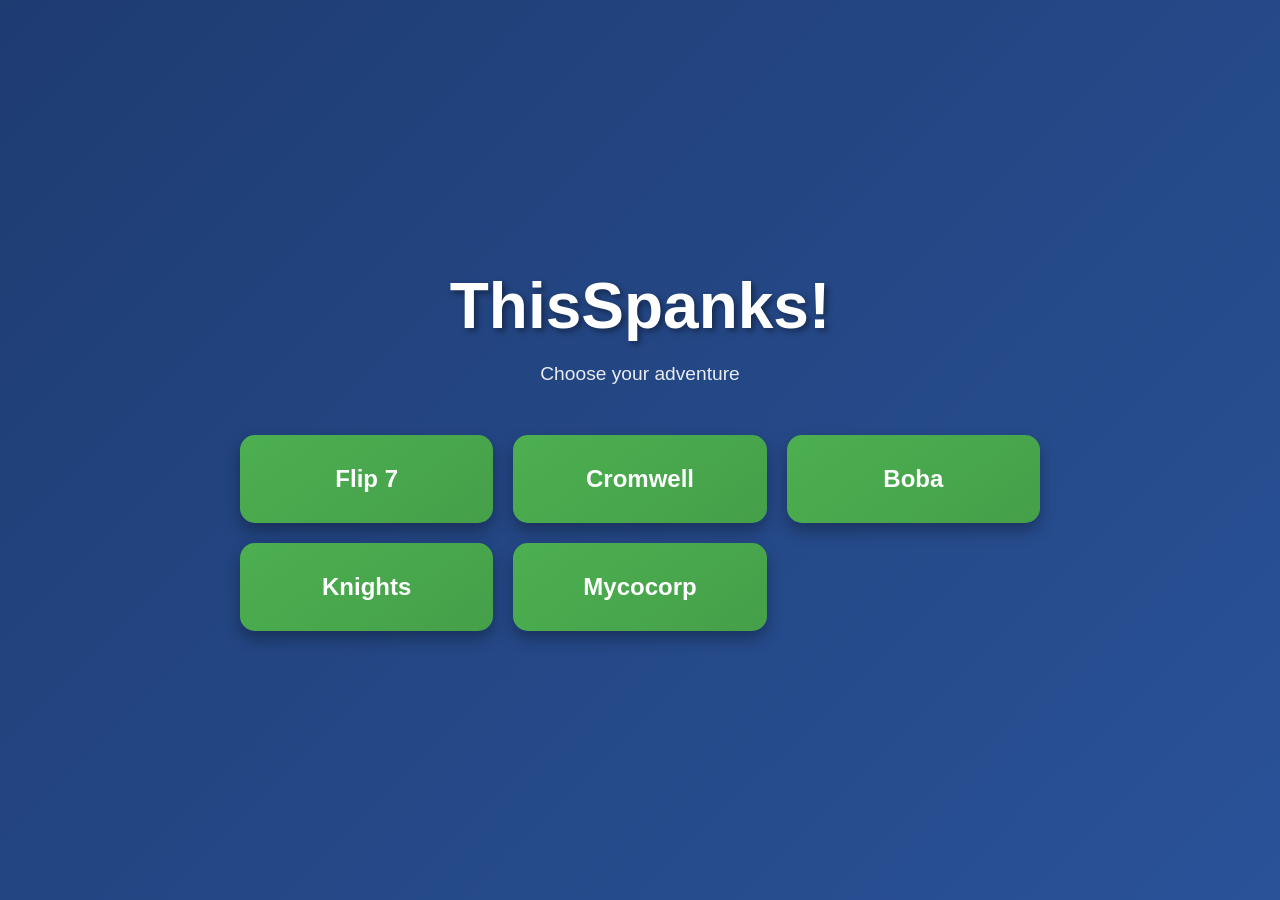
==== commit 96805d39: "update" ====
--- a/index.html
+++ b/index.html
@@ -134,7 +134,6 @@
             <a href="/flip7/" class="nav-button">Flip 7</a>
             <a href="/Cromwell/" class="nav-button">Cromwell</a>
             <a href="/boba/" class="nav-button">Boba</a>
-            <a href="/bookclub/" class="nav-button">Book Club</a>
             <a href="/knights/" class="nav-button">Knights</a>
             <a href="/mycocorp/" class="nav-button">Mycocorp</a>
         </div>
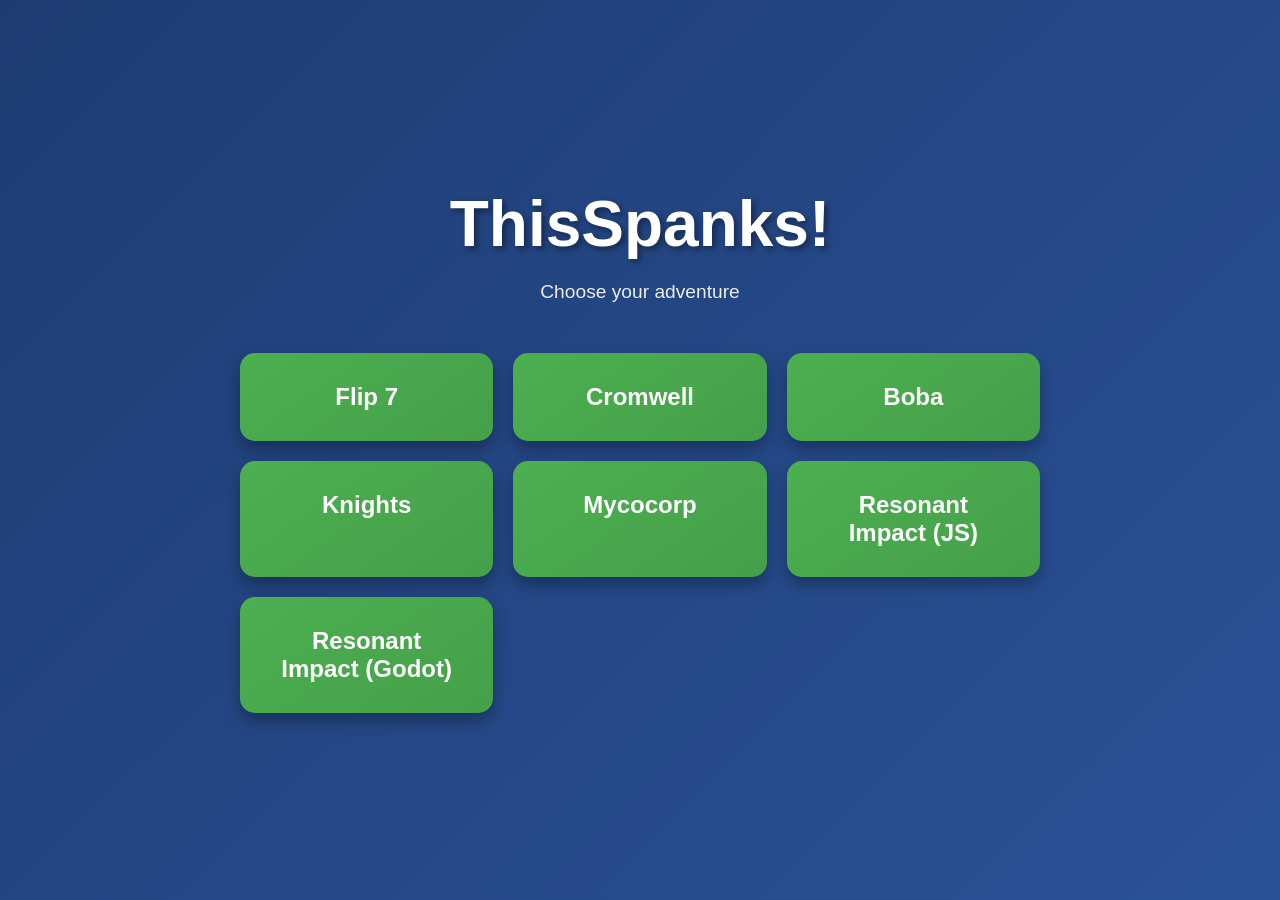
==== commit 6064d110: "new games" ====
--- a/index.html
+++ b/index.html
@@ -136,6 +136,8 @@
             <a href="/boba/" class="nav-button">Boba</a>
             <a href="/knights/" class="nav-button">Knights</a>
             <a href="/mycocorp/" class="nav-button">Mycocorp</a>
+            <a href="/resonant-impact-js/" class="nav-button">Resonant Impact (JS)</a>
+            <a href="/resonant-impact-godot/" class="nav-button">Resonant Impact (Godot)</a>
         </div>
     </div>
 </body>
